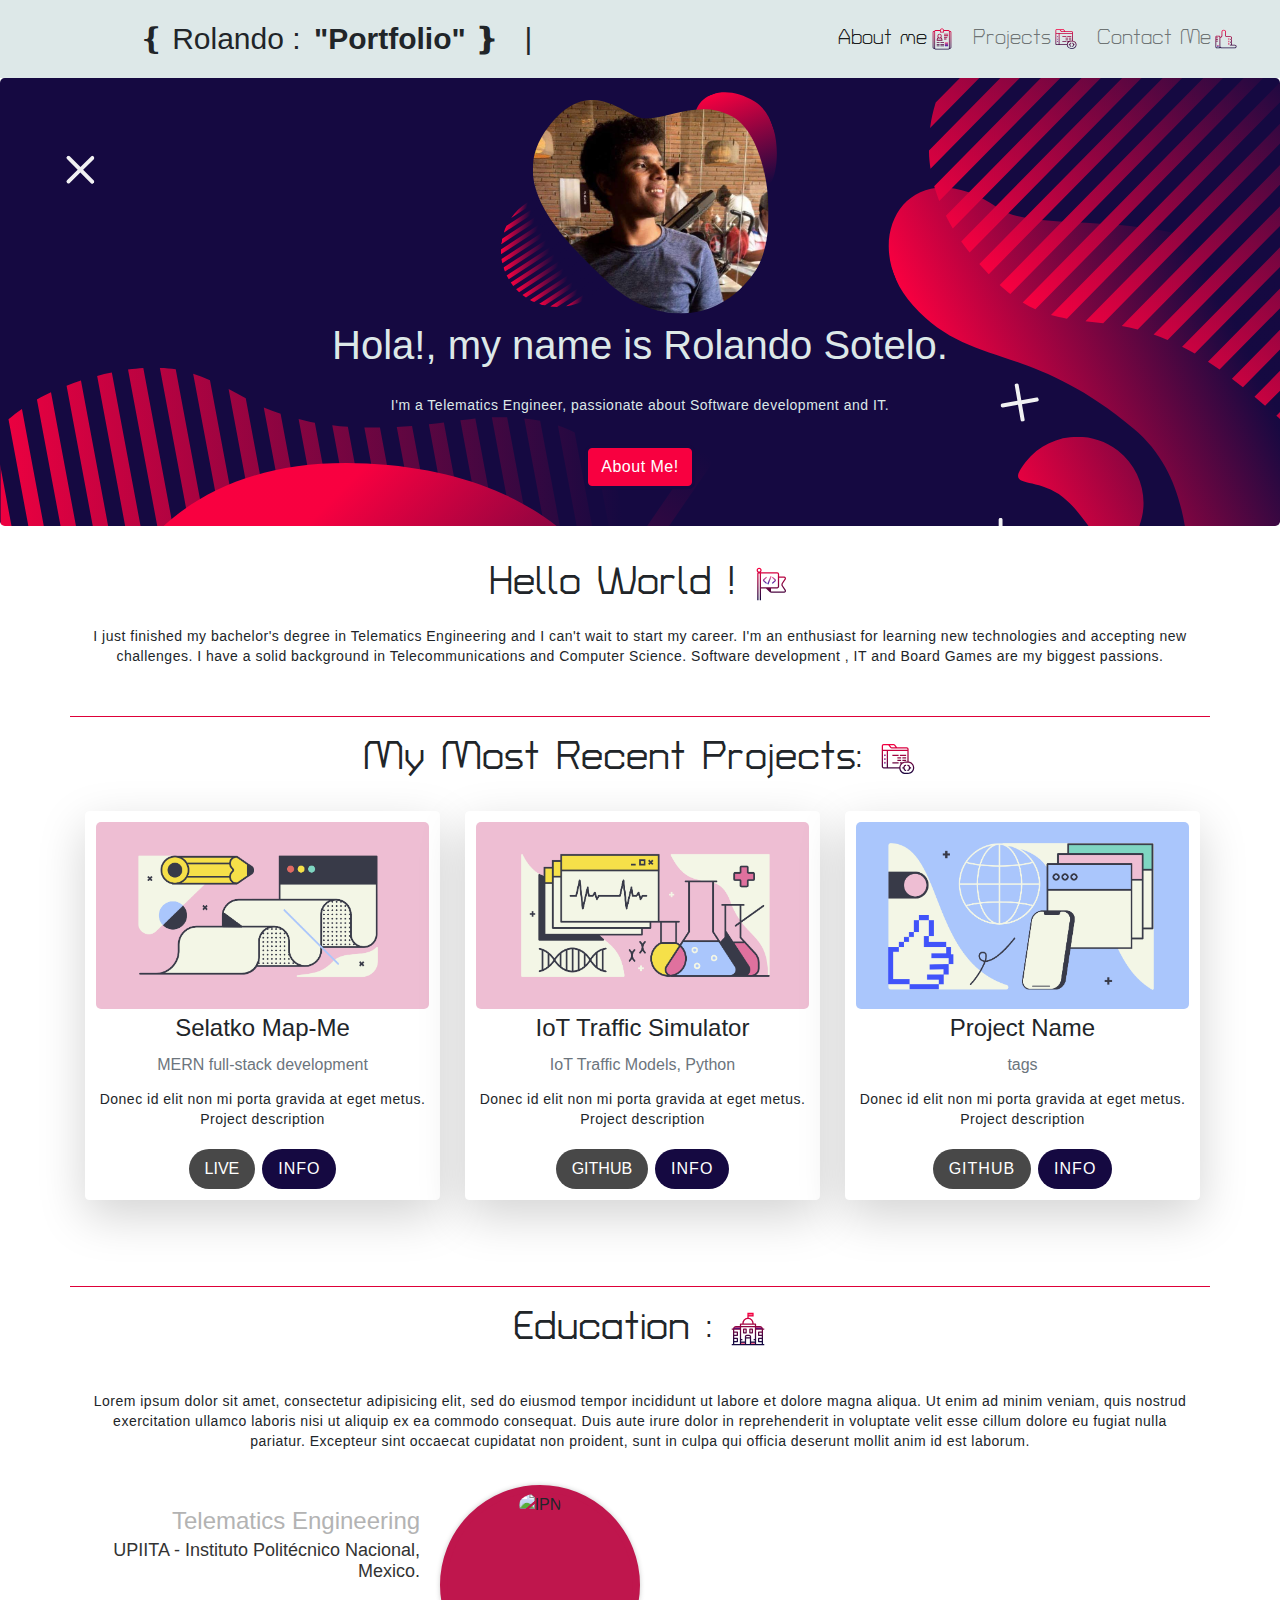
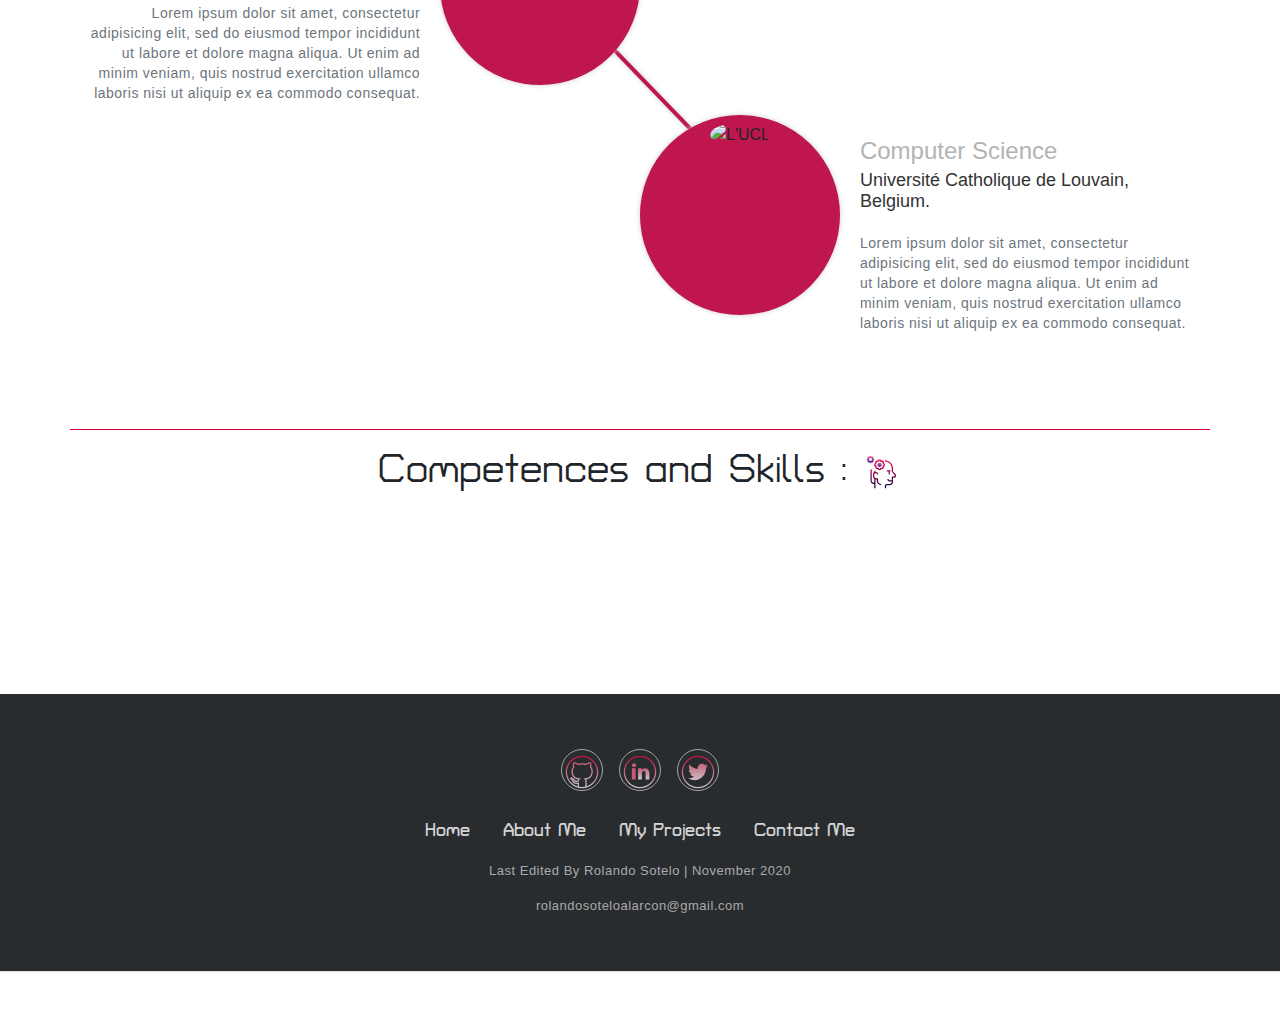
==== index.html @ 109de01a "Website update." ====
<!DOCTYPE html>
<html>

<head>
    <meta charset="utf-8">
    <meta name="viewport" content="width=device-width, initial-scale=1.0, shrink-to-fit=no">
    <title>{ Rolando : "Portfolio" }</title>
    <meta name="twitter:title" content="{ Rolando : &quot;Portfolio&quot; }">
    <meta name="twitter:card" content="summary">
    <meta property="og:type" content="website">
    <meta name="description" content="Hola!, my name is Rolando Sotelo. I'm a Telematics Engineer, passionate about Software development and IT.">
    <meta property="og:image" content="assets/img/logo-portada.svg">
    <meta name="twitter:image" content="assets/img/logo-portada.svg">
    <meta name="twitter:description" content="Hola! my name is Rolando Sotelo. I'm a Telematics Engineer, passionate about Software development and IT.">
    <link rel="icon" type="image/png" sizes="16x16" href="assets/img/favicon-16x16.png">
    <link rel="icon" type="image/png" sizes="32x32" href="assets/img/favicon-32x32.png">
    <link rel="icon" type="image/png" sizes="180x180" href="assets/img/apple-icon-180x180.png">
    <link rel="icon" type="image/png" sizes="192x192" href="assets/img/android-icon-192x192.png">
    <link rel="stylesheet" href="assets/bootstrap/css/bootstrap.min.css">
    <link rel="stylesheet" href="https://fonts.googleapis.com/css?family=Cookie">
    <link rel="stylesheet" href="https://fonts.googleapis.com/css?family=Turret+Road:400,800&amp;subset=latin-ext">
    <link rel="stylesheet" href="assets/css/Animated-Typing-With-Blinking.css">
    <link rel="stylesheet" href="assets/css/Footer-Basic.css">
    <link rel="stylesheet" href="assets/css/Footer-Clean.css">
    <link rel="stylesheet" href="assets/css/Footer-Dark.css">
    <link rel="stylesheet" href="https://cdnjs.cloudflare.com/ajax/libs/animate.css/3.5.2/animate.min.css">
    <link rel="stylesheet" href="assets/css/News-Cards-4-Columns-v2.css">
    <link rel="stylesheet" href="assets/css/News-Cards.css">
    <link rel="stylesheet" href="assets/css/Pretty-Footer.css">
    <link rel="stylesheet" href="assets/css/project-card.css">
    <link rel="stylesheet" href="assets/css/styles.css">
    <link rel="stylesheet" href="assets/css/Zig-Zag-Timeline-v3.css">
</head>

<body>
    <nav class="navbar navbar-light navbar-expand-md">
        <div class="container-fluid"><button data-toggle="collapse" class="navbar-toggler" data-target="#navcol-1"><span class="sr-only">Toggle navigation</span><span class="navbar-toggler-icon"></span></button>
            <div class="text-nowrap d-flex justify-content-center align-items-center animated-text noSelect"
                style="background: rgba(255,255,255,0);border-style: none;width: 50%;margin-right: auto;margin-left: auto;"><div class="caption v-middle text-center">
    <h1 class="cd-headline clip">
        <span class="blc"> &#10100; Rolando :</span>
        <span class="cd-words-wrapper">
          <b class="is-visible">"Portfolio" &#10101;</b>
          <b>"I'm an Engineer" &#10101;</b>
          <b>"I'm a Developer" &#10101;</b>
        </span>
        <span class="blinking">|</span>
    </h1>
</div></div>
            <div class="collapse navbar-collapse" id="navcol-1">
                <ul class="nav navbar-nav ml-auto">
                    <li class="nav-item"><a class="nav-link active" href="#" style="font-size: 20px;">About me<img class="icon-navbar" src="assets/img/icons8-resume.svg" width="30"></a></li>
                    <li class="nav-item"><a class="nav-link" href="#" style="font-size: 20px;">Projects<img class="icon-navbar" src="assets/img/icons8-code.svg" width="30"></a></li>
                    <li class="nav-item"><a class="nav-link" href="#" style="font-size: 20px;">Contact Me<img class="icon-navbar" src="assets/img/icons8-call-me.svg" width="30"></a></li>
                </ul>
            </div>
        </div>
    </nav>
    <div>
        <div class="jumbotron pulse animated" id="portada">
            <div><img data-bs-hover-animate="jello" id="portada-logo" src="assets/img/logo-portada.svg"></div>
            <h1 id="title-portada">Hola!, my name is Rolando Sotelo.</h1>
            <p id="portada-aboutme">I'm a Telematics Engineer, passionate about Software development and IT.</p>
            <p><a class="btn btn-primary portada-btn" role="button" data-bs-hover-animate="tada" id="portada-btn">About Me!</a></p>
        </div>
    </div>
    <div class="container text-center" id="hello-world" style="padding-top: 0px;">
        <div class="text-nowrap d-flex justify-content-center align-items-center animated-text noSelect" style="background: rgba(255,255,255,0);border-style: none;margin-top: 16px;width: 50%;margin-right: auto;margin-left: auto;"></div>
        <h1 style="font-family: 'Turret Road', cursive;">Hello World !&nbsp;<img src="assets/img/icons8-programming-flag.svg" width="40"></h1>
        <p>I just finished my bachelor's degree in Telematics Engineering and I can't wait to start my career. I'm an enthusiast for learning new technologies and accepting new challenges. I have a solid background in Telecommunications and Computer Science.
            Software development , IT and Board Games are my biggest passions.</p>
    </div>
    <div class="container text-center section-container" style="padding-top: 0px;">
        <hr>
        <h1 class="title-section" style="font-family: 'Turret Road', cursive;">My Most Recent Projects:&nbsp;<img width="40" src="assets/img/icons8-code.svg"></h1>
        <div class="card-group">
            <div class="card border-white border rounded shadow-lg" data-bs-hover-animate="pulse" style="width: 230px;/*height: 350px;*/margin: 10px;margin-left: 15px;">
                <div class="card-body" style="/*width: 205px;*//*height: 350px;*/padding: 0px;margin: 10px;"><img class="d-lg-flex m-auto align-items-lg-center w-100" style="width: 205px;/*height: 115.31px;*/margin-left: 0px;padding-left: 0px;" src="assets/img/abstract-list-is-empty.png">
                    <h4 class="card-title" style="margin-top: 5px;">Selatko Map-Me</h4>
                    <h6 class="text-muted card-subtitle mb-2" style="margin-top: 0px;">MERN full-stack development</h6>
                    <p class="card-text" style="/*width: 180px;*/margin-top: 15px;margin-bottom: 20px;">Donec id elit non mi porta gravida at eget metus. Project description</p>
                    <div class="btn-group" role="group"><a class="btn btn-primary" role="button" style="background-color: rgb(72,72,72);" href="https://selatko-map-me.herokuapp.com/">LIVE</a><button class="btn btn-primary" type="button" style="margin-left: 7px;background: #150941;">INFO</button></div>
                </div>
            </div>
            <div class="card border-white border rounded shadow-lg" data-bs-hover-animate="pulse" style="width: 230px;/*height: 350px;*/margin: 10px;margin-left: 15px;">
                <div class="card-body" style="/*width: 205px;*//*height: 350px;*/padding: 0px;margin: 10px;"><img class="d-lg-flex m-auto align-items-lg-center w-100" style="width: 205px;/*height: 115.31px;*/margin-left: 0px;padding-left: 0px;" src="assets/img/bio-technology.png">
                    <h4 class="card-title" style="margin-top: 5px;">IoT Traffic Simulator</h4>
                    <h6 class="text-muted card-subtitle mb-2" style="margin-top: 0px;">IoT Traffic Models, Python</h6>
                    <p class="card-text" style="/*width: 180px;*/margin-top: 15px;margin-bottom: 20px;">Donec id elit non mi porta gravida at eget metus. Project description</p>
                    <div class="btn-group" role="group"><a class="btn btn-primary" role="button" style="background-color: rgb(72,72,72);" href="https://github.com/soteloalarco/cmmpptraffic-noma-aided-nbiot-simulator">GITHUB</a><button class="btn btn-primary" type="button" style="margin-left: 7px;background: #150941;">INFO</button></div>
                </div>
            </div>
            <div class="card border-white border rounded shadow-lg" data-bs-hover-animate="pulse" style="width: 230px;/*height: 350px;*/margin: 10px;margin-left: 15px;">
                <div class="card-body" style="/*width: 205px;*//*height: 350px;*/padding: 0px;margin: 10px;"><img class="d-lg-flex m-auto align-items-lg-center w-100" style="width: 205px;/*height: 115.31px;*/margin-left: 0px;padding-left: 0px;" src="assets/img/abstract-1281.png">
                    <h4 class="card-title" style="margin-top: 5px;">Project Name</h4>
                    <h6 class="text-muted card-subtitle mb-2" style="margin-top: 0px;">tags</h6>
                    <p class="card-text" style="/*width: 180px;*/margin-top: 15px;margin-bottom: 20px;">Donec id elit non mi porta gravida at eget metus. Project description</p>
                    <div class="btn-group" role="group"><button class="btn btn-primary" type="button" style="background-color: rgb(72,72,72);">Github</button><button class="btn btn-primary" type="button" style="margin-left: 7px;background: #150941;">INFO</button></div>
                </div>
            </div>
        </div>
    </div>
    <div class="container text-center section-container" style="padding-top: 0px;">
        <hr>
        <h1 class="title-section" style="font-family: 'Turret Road', cursive;">Education :&nbsp;<img width="40" src="assets/img/icons8-school-building.svg"></h1><div class="container">
  <div class="row">
    <div class="col-lg-12">
      <p>
        Lorem ipsum dolor sit amet, consectetur adipisicing elit, sed do eiusmod tempor incididunt ut labore et dolore magna aliqua. Ut enim ad minim veniam, quis nostrud exercitation ullamco laboris nisi ut aliquip ex ea commodo consequat. Duis aute irure dolor in reprehenderit in voluptate velit esse cillum dolore eu fugiat nulla pariatur. Excepteur sint occaecat cupidatat non proident, sunt in culpa qui officia deserunt mollit anim id est laborum.
      </p>
      <ul class="timeline">
        <li>
          <div class="timeline-image">
            <img class="img-circle img-responsive" src="https://i.pinimg.com/236x/78/9c/06/789c067732ec9b594dda59c23286028a--soy-.jpg" alt="IPN">
          </div>
          <div class="timeline-panel">
            <div class="timeline-heading">
                <h4>Telematics Engineering</h4>
              <h4 class="subheading">UPIITA - Instituto Politécnico Nacional, Mexico.</h4>
            </div>
            <div class="timeline-body">
              <p class="text-muted">
                Lorem ipsum dolor sit amet, consectetur adipisicing elit, sed do eiusmod tempor incididunt ut labore et dolore magna aliqua. Ut enim ad minim veniam, quis nostrud exercitation ullamco laboris nisi ut aliquip ex ea commodo consequat.
              </p>
            </div>
          </div>
          <div class="line"></div>
        </li>
        <li class="timeline-inverted">
          <div class="timeline-image">
            <img class="img-circle img-responsive" src="https://upload.wikimedia.org/wikipedia/commons/thumb/6/66/Sedessapientiae1993.svg/1200px-Sedessapientiae1993.svg.png" alt="L'UCL">
          </div>
          <div class="timeline-panel">
            <div class="timeline-heading">
              <h4>Computer Science</h4>
              <h4 class="subheading">Université Catholique de Louvain, Belgium.</h4>
            </div>
            <div class="timeline-body">
              <p class="text-muted">
                Lorem ipsum dolor sit amet, consectetur adipisicing elit, sed do eiusmod tempor incididunt ut labore et dolore magna aliqua. Ut enim ad minim veniam, quis nostrud exercitation ullamco laboris nisi ut aliquip ex ea commodo consequat.
              </p>
            </div>
          </div>
        </li>
        </ul>
    </div>
  </div>
</div></div>
    <div class="container text-center section-container" style="padding-top: 0px;">
        <hr>
        <h1 class="title-section" style="font-family: 'Turret Road', cursive;">Competences and Skills :&nbsp;<img width="40" src="assets/img/icons8-development-skill.svg"></h1>
    </div>
    <div class="footer-basic">
        <footer>
            <div class="social"><a href="https://github.com/soteloalarco"><img src="assets/img/icons8-github.svg" width="40px" alt="github"></a><a href="https://www.linkedin.com/in/rolando-sotelo-alarcon-telematica/"><img src="assets/img/icons8-linkedin-circled.svg" width="40px"></a><a href="https://twitter.com/SoteloRo1"><img src="assets/img/icons8-twitter-circled.svg" width="40px"></a></div>
            <ul
                class="list-inline">
                <li class="list-inline-item"><a href="#" style="font-family: 'Turret Road', cursive;">Home</a></li>
                <li class="list-inline-item"><a href="#" style="font-family: 'Turret Road', cursive;">About Me</a></li>
                <li class="list-inline-item"><a href="#" style="font-family: 'Turret Road', cursive;">My Projects</a></li>
                <li class="list-inline-item"><a href="#" style="font-family: 'Turret Road', cursive;">Contact Me</a></li>
                </ul>
                <p class="copyright">Last Edited By Rolando Sotelo | November 2020</p>
                <p class="copyright">rolandosoteloalarcon@gmail.com</p>
        </footer>
    </div>
    <script src="assets/js/jquery.min.js"></script>
    <script src="assets/bootstrap/js/bootstrap.min.js"></script>
    <script src="assets/js/bs-init.js"></script>
    <script src="assets/js/Animated-Typing-With-Blinking.js"></script>
</body>

</html>
---- assets/css/Animated-Typing-With-Blinking.css ----
.blinking {
  font-size: 25px;
  animation: blinkingText 1.2s infinite;
}

.cd-words-wrapper {
  display: inline-block;
  position: relative;
  text-align: left;
  font-size: 25px;
}

.cd-words-wrapper b {
  display: inline-block;
  position: absolute;
  white-space: nowrap;
  left: 0;
  top: 0;
}

.blc {
  font-size: 25px;
}

.cd-words-wrapper b.is-visible {
  position: relative;
}

.cd-headline.clip span {
  display: inline-block;
  padding: .6em 0;
}

.cd-headline.clip .cd-words-wrapper {
  overflow: hidden;
  vertical-align: top;
}

.cd-headline.clip b {
  opacity: 0;
}

.cd-headline b.is-visible {
  opacity: 1;
  font-weight: 900;
}

.is-visible, .blc {
  color: gery;
}

.animated-text {
  transform: scale(0.5);
}

@media (min-width: 768px) {
  .animated-text {
    transform: scale(1.2);
  }
}

@media (max-width: 576px) {
  .animated-text {
    /*transform: scale(0.3);*/
    white-space: nowrap;
  }
}

.noSelect {
  pointer-events: none;
}
---- assets/css/Footer-Basic.css ----
.footer-basic {
  padding: 40px 0;
  background-color: #ffffff;
  color: #4b4c4d;
}

.footer-basic ul {
  padding: 0;
  list-style: none;
  text-align: center;
  font-size: 18px;
  line-height: 1.6;
  margin-bottom: 0;
}

.footer-basic li {
  padding: 0 10px;
}

.footer-basic ul a {
  color: inherit;
  text-decoration: none;
  opacity: 0.8;
}

.footer-basic ul a:hover {
  opacity: 1;
}

.footer-basic .social {
  text-align: center;
  padding-bottom: 25px;
}

.footer-basic .social > a {
  font-size: 24px;
  width: 42px;
  height: 42px;
  line-height: 40px;
  display: inline-block;
  text-align: center;
  border-radius: 50%;
  border: 1px solid #ccc;
  margin: 0 8px;
  color: inherit;
  opacity: 0.75;
}

.footer-basic .social > a:hover {
  opacity: 0.9;
}

.footer-basic .copyright {
  margin-top: 15px;
  text-align: center;
  font-size: 13px;
  color: #aaa;
  margin-bottom: 0;
}
---- assets/css/Footer-Clean.css ----
.footer-clean {
  padding: 50px 0;
  background-color: #fff;
  color: #4b4c4d;
}

.footer-clean h3 {
  margin-top: 0;
  margin-bottom: 12px;
  font-weight: bold;
  font-size: 16px;
}

.footer-clean ul {
  padding: 0;
  list-style: none;
  line-height: 1.6;
  font-size: 14px;
  margin-bottom: 0;
}

.footer-clean ul a {
  color: inherit;
  text-decoration: none;
  opacity: 0.8;
}

.footer-clean ul a:hover {
  opacity: 1;
}

.footer-clean .item.social {
  text-align: right;
}

@media (max-width:767px) {
  .footer-clean .item {
    text-align: center;
    padding-bottom: 20px;
  }
}

@media (max-width: 768px) {
  .footer-clean .item.social {
    text-align: center;
  }
}

.footer-clean .item.social > a {
  font-size: 24px;
  width: 40px;
  height: 40px;
  line-height: 40px;
  display: inline-block;
  text-align: center;
  border-radius: 50%;
  border: 1px solid #ccc;
  margin-left: 10px;
  margin-top: 22px;
  color: inherit;
  opacity: 0.75;
}

.footer-clean .item.social > a:hover {
  opacity: 0.9;
}

@media (max-width:991px) {
  .footer-clean .item.social > a {
    margin-top: 40px;
  }
}

@media (max-width:767px) {
  .footer-clean .item.social > a {
    margin-top: 10px;
  }
}

.footer-clean .copyright {
  margin-top: 14px;
  margin-bottom: 0;
  font-size: 13px;
  opacity: 0.6;
}
---- assets/css/Footer-Dark.css ----
.footer-dark {
  padding: 50px 0;
  color: #f0f9ff;
  background-color: #282d32;
}

.footer-dark h3 {
  margin-top: 0;
  margin-bottom: 12px;
  font-weight: bold;
  font-size: 16px;
}

.footer-dark ul {
  padding: 0;
  list-style: none;
  line-height: 1.6;
  font-size: 14px;
  margin-bottom: 0;
}

.footer-dark ul a {
  color: inherit;
  text-decoration: none;
  opacity: 0.6;
}

.footer-dark ul a:hover {
  opacity: 0.8;
}

@media (max-width:767px) {
  .footer-dark .item:not(.social) {
    text-align: center;
    padding-bottom: 20px;
  }
}

.footer-dark .item.text {
  margin-bottom: 36px;
}

@media (max-width:767px) {
  .footer-dark .item.text {
    margin-bottom: 0;
  }
}

.footer-dark .item.text p {
  opacity: 0.6;
  margin-bottom: 0;
}

.footer-dark .item.social {
  text-align: center;
}

@media (max-width:991px) {
  .footer-dark .item.social {
    text-align: center;
    margin-top: 20px;
  }
}

.footer-dark .item.social > a {
  font-size: 20px;
  width: 36px;
  height: 36px;
  line-height: 36px;
  display: inline-block;
  text-align: center;
  border-radius: 50%;
  box-shadow: 0 0 0 1px rgba(255,255,255,0.4);
  margin: 0 8px;
  color: #fff;
  opacity: 0.75;
}

.footer-dark .item.social > a:hover {
  opacity: 0.9;
}

.footer-dark .copyright {
  text-align: center;
  padding-top: 24px;
  opacity: 0.3;
  font-size: 13px;
  margin-bottom: 0;
}
---- assets/css/News-Cards-4-Columns-v2.css ----
.snip1527 {
  box-shadow: 0 0 5px rgba(0, 0, 0, 0.15);
  color: #ffffff;
  float: left;
  font-family: 'Lato', Arial, sans-serif;
  font-size: 16px;
  margin: 10px 1%;
  max-width: 310px;
  min-width: 250px;
  overflow: hidden;
  position: relative;
  text-align: left;
  width: 100%;
}

.snip1527 * {
  -webkit-box-sizing: border-box;
  box-sizing: border-box;
  -webkit-transition: all 0.25s ease;
  transition: all 0.25s ease;
}

.snip1527 img {
  max-width: 100%;
  vertical-align: top;
  position: relative;
}

.snip1527 figcaption {
  padding: 25px 20px 25px;
  position: absolute;
  bottom: 0;
  z-index: 1;
}

.snip1527 figcaption:before {
  position: absolute;
  top: 0;
  bottom: 0;
  left: 0;
  right: 0;
  background: #096b92;
  content: '';
  background: -moz-linear-gradient(90deg, #126daa 0%, #27ffbe 100%, #73faff 100%);
  background: -webkit-linear-gradient(90deg, #126daa 0%, #27ffbe 100%, #73faff 100%);
  background: linear-gradient(90deg, #126daa 0%, #27ffbe 100%, #73faff 100%);
  opacity: 0.8;
  z-index: -1;
}

.snip1527 .date {
  background-color: #fff;
  border-radius: 50%;
  color: #126daa;
  font-size: 18px;
  font-weight: 700;
  min-height: 48px;
  min-width: 48px;
  padding: 10px 0;
  position: absolute;
  right: 15px;
  text-align: center;
  text-transform: uppercase;
  top: -25px;
}

.snip1527 .date span {
  display: block;
  line-height: 14px;
}

.snip1527 .date .month {
  font-size: 11px;
}

.snip1527 h3, .snip1527 p {
  margin: 0;
  padding: 0;
}

.snip1527 h3 {
  display: inline-block;
  font-weight: 700;
  letter-spacing: -0.4px;
  margin-bottom: 5px;
}

.snip1527 p {
  font-size: 0.8em;
  line-height: 1.6em;
  margin-bottom: 0px;
}

.snip1527 a {
  left: 0;
  right: 0;
  top: 0;
  bottom: 0;
  position: absolute;
  z-index: 1;
}

.snip1527:hover img, .snip1527.hover img {
  -webkit-transform: scale(1.1);
  transform: scale(1.1);
}

img {
  border-radius: 5px;
}

img {
  border-radius: 5px;
}
---- assets/css/News-Cards.css ----
.snip1527 {
  box-shadow: 0 0 5px rgba(0, 0, 0, 0.15);
  color: #ffffff;
  float: left;
  font-family: 'Lato', Arial, sans-serif;
  font-size: 16px;
  margin: 10px 1%;
  max-width: 310px;
  min-width: 250px;
  overflow: hidden;
  position: relative;
  text-align: left;
  width: 100%;
}

.snip1527 * {
  -webkit-box-sizing: border-box;
  box-sizing: border-box;
  -webkit-transition: all 0.25s ease;
  transition: all 0.25s ease;
}

.snip1527 img {
  max-width: 100%;
  vertical-align: top;
  position: relative;
}

.snip1527 figcaption {
  padding: 25px 20px 25px;
  position: absolute;
  bottom: 0;
  z-index: 1;
}

.snip1527 figcaption:before {
  position: absolute;
  top: 0;
  bottom: 0;
  left: 0;
  right: 0;
  background: #700877;
  content: '';
  background: -moz-linear-gradient(90deg, #700877 0%, #ff2759 100%, #ff2759 100%);
  background: -webkit-linear-gradient(90deg, #700877 0%, #ff2759 100%, #ff2759 100%);
  background: linear-gradient(90deg, #700877 0%, #ff2759 100%, #ff2759 100%);
  opacity: 0.8;
  z-index: -1;
}

.snip1527 .date {
  background-color: #fff;
  border-radius: 50%;
  color: #700877;
  font-size: 18px;
  font-weight: 700;
  min-height: 48px;
  min-width: 48px;
  padding: 10px 0;
  position: absolute;
  right: 15px;
  text-align: center;
  text-transform: uppercase;
  top: -25px;
}

.snip1527 .date span {
  display: block;
  line-height: 14px;
}

.snip1527 .date .month {
  font-size: 11px;
}

.snip1527 h3, .snip1527 p {
  margin: 0;
  padding: 0;
}

.snip1527 h3 {
  display: inline-block;
  font-weight: 700;
  letter-spacing: -0.4px;
  margin-bottom: 5px;
}

.snip1527 p {
  font-size: 0.8em;
  line-height: 1.6em;
  margin-bottom: 0px;
}

.snip1527 a {
  left: 0;
  right: 0;
  top: 0;
  bottom: 0;
  position: absolute;
  z-index: 1;
}

.snip1527:hover img, .snip1527.hover img {
  -webkit-transform: scale(1.1);
  transform: scale(1.1);
}

img {
  border-radius: 5px;
}

img {
  border-radius: 5px;
}
---- assets/css/Pretty-Footer.css ----
footer {
  background-color: #292c2f;
  box-shadow: 0 1px 1px 0 rgba(0, 0, 0, 0.12);
  box-sizing: border-box;
  width: 100%;
  text-align: left;
  font: bold 16px sans-serif;
  padding: 55px 50px;
  margin-top: 80px;
  bottom: 0;
  color: #fff;
}

.footer-navigation h3 {
  margin: 0;
  font: normal 36px Cookie, cursive;
  margin-bottom: 20px;
  color: #fff;
}

.footer-navigation h3 a {
  text-decoration: none;
  color: #fff;
}

.footer-navigation h3 span {
  color: #5383d3;
}

.footer-navigation p.links a {
  color: #fff;
  text-decoration: none;
}

.footer-navigation p.company-name {
  color: #8f9296;
  font-size: 14px;
  font-weight: normal;
  margin-top: 20px;
}

@media (max-width:767px) {
  .footer-contacts {
    margin: 30px 0;
  }
}

.footer-contacts p {
  display: inline-block;
  color: #ffffff;
  vertical-align: middle;
}

.footer-contacts p a {
  color: #5383d3;
  text-decoration: none;
}

.fa.footer-contacts-icon {
  background-color: #33383b;
  color: #fff;
  font-size: 18px;
  width: 38px;
  height: 38px;
  border-radius: 50%;
  text-align: center;
  line-height: 38px;
  margin: 10px 15px 10px 0;
}

span.new-line-span {
  display: block;
  font-weight: normal;
  display: block;
  font-weight: normal;
  font-size: 14px;
  line-height: 2;
}

.footer-about h4 {
  display: block;
  color: #fff;
  font-size: 14px;
  font-weight: bold;
  margin-bottom: 20px;
}

.footer-about p {
  line-height: 20px;
  color: #92999f;
  font-size: 13px;
  font-weight: normal;
  margin: 0;
}

div.social-links {
  margin-top: 20px;
  color: #fff;
}

.social-links a {
  display: inline-block;
  width: 35px;
  height: 35px;
  cursor: pointer;
  background-color: #33383b;
  border-radius: 2px;
  font-size: 20px;
  color: #ffffff;
  text-align: center;
  line-height: 35px;
  margin-right: 5px;
  margin-bottom: 5px;
}
---- assets/css/project-card.css ----
.btn-group > .btn-group:not(:first-child) > .btn, .btn-group > .btn:not(:first-child) {
  background: #56c6c6;
  border-radius: 20px;
  font-size: inherit;
  color: #fff;
  box-shadow: none;
  border: none;
  text-shadow: none;
  padding: .5rem 1rem;
  transition: background-color 0.25s;
  font-size: inherit;
}

.btn-group > .btn-group:not(:last-child) > .btn, .btn-group > .btn:not(:last-child):not(.dropdown-toggle) {
  background: #56c6c6;
  border-radius: 20px;
  font-size: inherit;
  color: #fff;
  box-shadow: none;
  border: none;
  text-shadow: none;
  padding: .5rem 1rem;
  transition: background-color 0.25s;
  font-size: inherit;
}

* {
  box-sizing: border-box;
}

p {
  font-size: 14px;
  font-weight: 100;
  line-height: 20px;
  letter-spacing: 0.5px;
  margin: 20px 0 30px;
}

button {
  border-radius: 20px;
  border: 1px solid #FF4B2B;
  background-color: #FF4B2B;
  color: #FFFFFF;
  font-size: 12px;
  font-weight: bold;
  padding: 12px 45px;
  letter-spacing: 1px;
  text-transform: uppercase;
  transition: transform 80ms ease-in;
}

button:active {
  transform: scale(0.95);
}

button:focus {
  outline: none;
}

* {
  box-sizing: border-box;
}

p {
  font-size: 14px;
  font-weight: 100;
  line-height: 20px;
  letter-spacing: 0.5px;
  margin: 20px 0 30px;
}

button {
  border-radius: 20px;
  border: 1px solid #FF4B2B;
  background-color: #FF4B2B;
  color: #FFFFFF;
  font-size: 12px;
  font-weight: bold;
  padding: 12px 45px;
  letter-spacing: 1px;
  text-transform: uppercase;
  transition: transform 80ms ease-in;
}

button:active {
  transform: scale(0.95);
}

button:focus {
  outline: none;
}
---- assets/css/styles.css ----
.navbar.navbar-light.navbar-expand-md {
  background-color: #DDE8E8;
}

#portada {
  text-align: center;
  background-color: #150941;
  background-image: url(../../assets/img/portada-background.svg);
  padding: 10px;
  background-repeat: no-repeat;
}

#title-portada {
  color: #DDE8E8;
  padding: 10px;
}

#portada-aboutme {
  color: #DDE8E8;
  padding: 15px;
}

#portada-btn {
  background-color: #f80040;
  border-color: #f80040;
  box-shadow: 0 0 0 0.2rem #150941;
}

#project-btn {
  background-color: #f80040;
  border-color: #f80040;
  box-shadow: 0 0 0 0.2rem #150941;
}

.portada-btn {
  background-color: #f80040;
  border-color: #f80040;
  box-shadow: 0 0 0 0.2rem #150941;
}

#portada-logo {
}

.navbar-light .navbar-toggler {
  padding: 0.25rem 0.25rem;
}

.icon-navbar {
  padding: 2px;
}

@media (min-width: 300px) {
  #title-portada {
    padding: 3px;
  }
}

@media (min-width: 300px) {
  #portada-aboutme {
    padding: 3px;
  }
}

.navbar-light .navbar-nav .active > .nav-link, .navbar-light .navbar-nav .nav-link.active, .navbar-light .navbar-nav .nav-link.show, .navbar-light .navbar-nav .show > .nav-link {
  font-family: 'Turret Road';
}

.navbar-light .navbar-nav .nav-link {
  font-family: 'Turret Road';
}

.section-container {
  padding: 50px 0 60px;
}

.title-section {
  margin-bottom: 20px;
}

.btn-primary.focus, .btn-primary:focus {
}

.recent-projects {
  border-color: #150941;
}

#hello-world {
  margin-bottom: 50px;
}

hr {
  margin-top: 1rem;
  margin-bottom: 1rem;
  border: 0;
  border-top: 1px solid rgba(0,0,0,.1);
  background-color: #f80040;
}

.h1, .h2, .h3, .h4, .h5, .h6, h1, h2, h3, h4, h5, h6 {
  margin-bottom: .1rem;
  font-weight: 500;
  line-height: 1.2;
}

@media (max-width: 576px) {
  .animated-text {
    transform: scale(0.6);
    white-space: nowrap;
  }
}

.container2, .container2-lg, .container2-md, .container2-sm, .container2-xl {
  display: flex;
  flex-flow: wrap-reverse;
}

.snip1527 {
  box-shadow: 0 0 5px rgba(0, 0, 0, 0.15);
  color: #ffffff;
  float: left;
  font-family: 'Lato', Arial, sans-serif;
  font-size: 16px;
  margin: 10px 1%;
  max-width: 310px;
  min-width: 250px;
  overflow: hidden;
  position: relative;
  text-align: center;
  width: 100%;
}

.img-circle.img-responsive {
  border-radius: 80%;
  height: 100%;
}
---- assets/css/Zig-Zag-Timeline-v3.css ----
.timeline {
  position: relative;
  margin-top: 22px;
  list-style: none;
  padding: 4px 0 0;
}

.timeline > li:nth-child(even) {
  position: relative;
  margin-bottom: 50px;
  height: 180px;
  right: -100px;
}

.timeline > li:nth-child(odd) {
  position: relative;
  margin-bottom: 50px;
  height: 180px;
  left: -100px;
}

.timeline > li:before, .timeline > li:after {
  content: " ";
  display: table;
}

.timeline > li:after {
  clear: both;
  min-height: 170px;
}

.timeline > li .timeline-panel {
  position: relative;
  float: left;
  width: 41%;
  text-align: right;
  padding: 0 20px 20px 100px;
}

.timeline > li .timeline-image {
  z-index: 100;
  position: absolute;
  left: 50%;
  border: 7px solid #bf164d;
  border-radius: 100%;
  background-color: #bf164d;
  box-shadow: 0 0 5px #ccc;
  width: 200px;
  height: 200px;
  margin-left: -100px;
}

.timeline > li .timeline-image h4 {
  margin-top: 12px;
  font-size: 10px;
  line-height: 14px;
}

.timeline > li.timeline-inverted > .timeline-panel {
  float: right;
  text-align: left;
  padding: 0 100px 20px 20px;
}

.timeline > li:last-child {
  margin-bottom: 0;
}

.timeline .timeline-heading h4 {
  margin-top: 22px;
  margin-bottom: 4px;
  color: #b3b3b3;
  padding: 0;
}

.timeline .timeline-heading h4.subheading {
  text-transform: none;
  font-size: 18px;
  color: #333;
  margin: 0;
  padding: 0;
}

.timeline .timeline-body > p, .timeline .timeline-body > ul {
  margin-bottom: 0;
  color: gray;
}

.timeline > li:nth-child(odd) .line:before {
  content: "";
  position: absolute;
  top: 60px;
  bottom: 0;
  left: 690px;
  width: 4px;
  height: 340px;
  background-color: #bf164d;
  -ms-transform: rotate(-44deg);
  -webkit-transform: rotate(-44deg);
  transform: rotate(-44deg);
  box-shadow: 0 0 5px #ccc;
}

.timeline > li:nth-child(even) .line:before {
  content: "";
  position: absolute;
  top: 60px;
  bottom: 0;
  left: 450px;
  width: 4px;
  height: 340px;
  background-color: #bf164d;
  -ms-transform: rotate(44deg);
  -webkit-transform: rotate(44deg);
  transform: rotate(44deg);
  box-shadow: 0 0 5px #ccc;
}

.timeline > li .timeline-panel:before, .timeline > li.timeline-inverted > .timeline-panel:before {
  right: auto;
  left: -15px;
  border-right-width: 15px;
  border-left-width: 0;
}

.timeline > li .timeline-panel:after, .timeline > li.timeline-inverted > .timeline-panel:after {
  right: auto;
  left: -14px;
  border-right-width: 14px;
  border-left-width: 0;
}

@media (min-width: 992px) and (max-width: 1199px) {
  .timeline > li:nth-child(2n + 1) .line::before {
    left: 580px;
  }
}

@media (min-width: 992px) and (max-width: 1199px) {
  .timeline > li:nth-child(2n) .line::before {
    left: 360px;
  }
}

@media (min-width: 992px) and (max-width: 1199px) {
  .timeline > li.timeline-inverted > .timeline-panel {
    padding: 0 100px 20px 30px;
  }
}

@media (min-width: 992px) and (max-width: 1199px) {
  .timeline > li .timeline-panel {
    padding: 0 30px 20px 100px;
  }
}

@media (min-width: 768px) and (max-width: 991px) {
  .timeline > li:nth-child(even) {
    margin-bottom: 0;
    min-height: 0;
    right: 0;
  }
}

@media (min-width: 768px) and (max-width: 991px) {
  .timeline > li:nth-child(odd) {
    margin-bottom: 0;
    min-height: 0;
    left: 0;
  }
}

@media (min-width: 768px) and (max-width: 991px) {
  .timeline > li:nth-child(even) .timeline-image {
    left: 0;
    margin-left: 0;
  }
}

@media (min-width: 768px) and (max-width: 991px) {
  .timeline > li:nth-child(odd) .timeline-image {
    left: 520px;
    margin-left: 0;
  }
}

@media (min-width: 768px) and (max-width: 991px) {
  .timeline > li:nth-child(even) .timeline-panel {
    width: 70%;
    text-align: left;
    padding: 0 0 20px;
  }
}

@media (min-width: 768px) and (max-width: 991px) {
  .timeline > li:nth-child(odd) .timeline-panel {
    width: 70%;
    text-align: right;
    padding: 0 0 20px;
  }
}

@media (min-width: 768px) and (max-width: 991px) {
  .timeline > li .line {
    display: none;
  }
}

@media only screen and (max-width: 767px) {
  .timeline > li:nth-child(even) {
    margin-bottom: 0;
    min-height: 0;
    right: 0;
  }
}

@media only screen and (max-width: 767px) {
  .timeline > li:nth-child(odd) {
    margin-bottom: 0;
    min-height: 0;
    left: 0;
  }
}

@media only screen and (max-width: 767px) {
  .timeline > li .timeline-image {
    position: static;
    width: 150px;
    height: 150px;
    margin-bottom: 0;
  }
}

@media only screen and (max-width: 767px) {
  .timeline > li:nth-child(even) .timeline-image {
    left: 0;
    margin-left: 0;
    float: left;
  }
}

@media only screen and (max-width: 767px) {
  .timeline > li:nth-child(odd) .timeline-image {
    float: left;
    left: 0;
    margin-left: 0;
  }
}

@media only screen and (max-width: 767px) {
  .timeline > li:nth-child(even) .timeline-panel {
    width: 100%;
    padding: 0 0 40px;
  }
}

@media only screen and (max-width: 767px) {
  .timeline > li:nth-child(odd) .timeline-panel {
    width: 100%;
    padding: 0 14px 40px 0;
  }
}

@media only screen and (max-width: 767px) {
  .timeline > li .line {
    display: none;
  }
}

@media only screen and (max-width: 767px) {
  .timeline > li .timeline-panel {
    text-align: left;
    left: 0;
  }
}

@media (min-width: 768px) and (max-width: 991px) {
  .timeline > li:nth-child(2n + 1) {
    height: 220px;
  }
}

@media (min-width: 768px) and (max-width: 991px) {
  .timeline > li .timeline-panel {
    display: block;
    max-width: 420px;
    position: absolute;
    top: 0;
  }
}

@media (min-width: 768px) and (max-width: 991px) {
  .timeline > li .timeline-image {
    display: block;
  }
}

@media (min-width: 768px) and (max-width: 991px) {
  .timeline > li .timeline-image {
    position: relative;
  }
}

@media (min-width: 768px) and (max-width: 991px) {
  .timeline > li {
    height: auto !important;
    margin: 0 auto !important;
  }
}

@media (min-width: 768px) and (max-width: 991px) {
  .timeline > li:nth-child(2n + 1) .timeline-image {
    left: 0;
  }
}

@media (min-width: 768px) and (max-width: 991px) {
  .timeline > li:nth-child(2n) .timeline-image {
    left: 150px;
  }
}

@media (min-width: 768px) and (max-width: 991px) {
  .timeline > li .line {
    display: block;
  }
}

@media (min-width: 768px) and (max-width: 991px) {
  .timeline > li:nth-child(2n + 1) .line::before {
    left: 190px;
  }
}

@media (min-width: 768px) and (max-width: 991px) {
  .timeline > li:nth-child(2n) .line::before {
    left: 150px;
  }
}

@media (min-width: 768px) and (max-width: 991px) {
  .timeline > li:nth-child(2n) .timeline-panel, .timeline > li:nth-child(2n + 1) .timeline-panel {
    left: 380px;
    padding: 0 0 20px;
    text-align: left;
    width: 50%;
  }
}

@media (min-width: 768px) and (max-width: 991px) {
  .timeline > li:after {
    min-height: 20px;
  }
}

@media (max-width: 767px) {
  .timeline > li:nth-child(2n + 1) {
    height: 220px;
  }
}

@media (max-width: 767px) {
  .timeline > li .timeline-panel {
    float: none !important;
    display: block;
    max-width: 420px;
  }
}

@media (max-width: 767px) {
  .timeline > li .timeline-image {
    float: none !important;
    display: block;
  }
}

@media (max-width: 767px) {
  .timeline > li .timeline-image {
    position: relative;
  }
}

@media (max-width: 767px) {
  .timeline > li {
    height: auto !important;
    max-width: 450px !important;
    margin: 0 auto !important;
  }
}

@media (max-width: 767px) {
  .timeline > li:after {
    min-height: 0;
  }
}
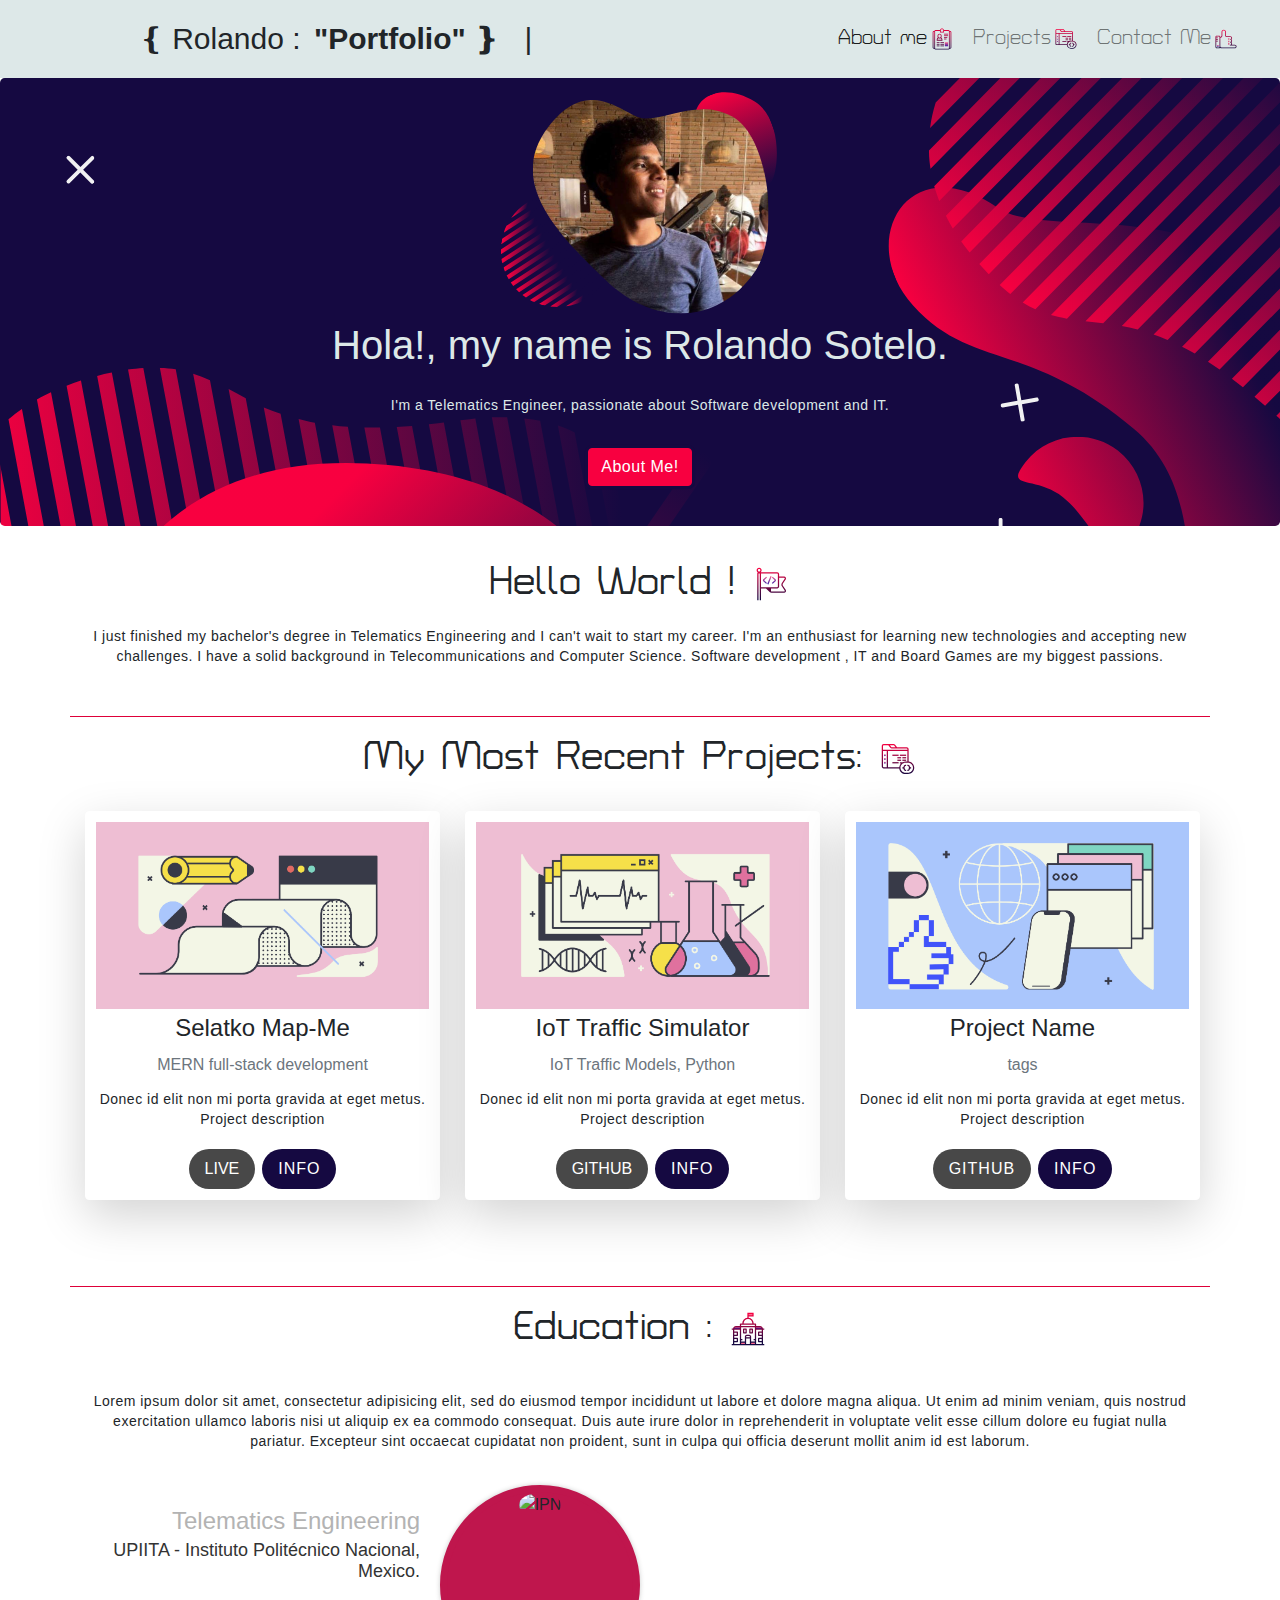
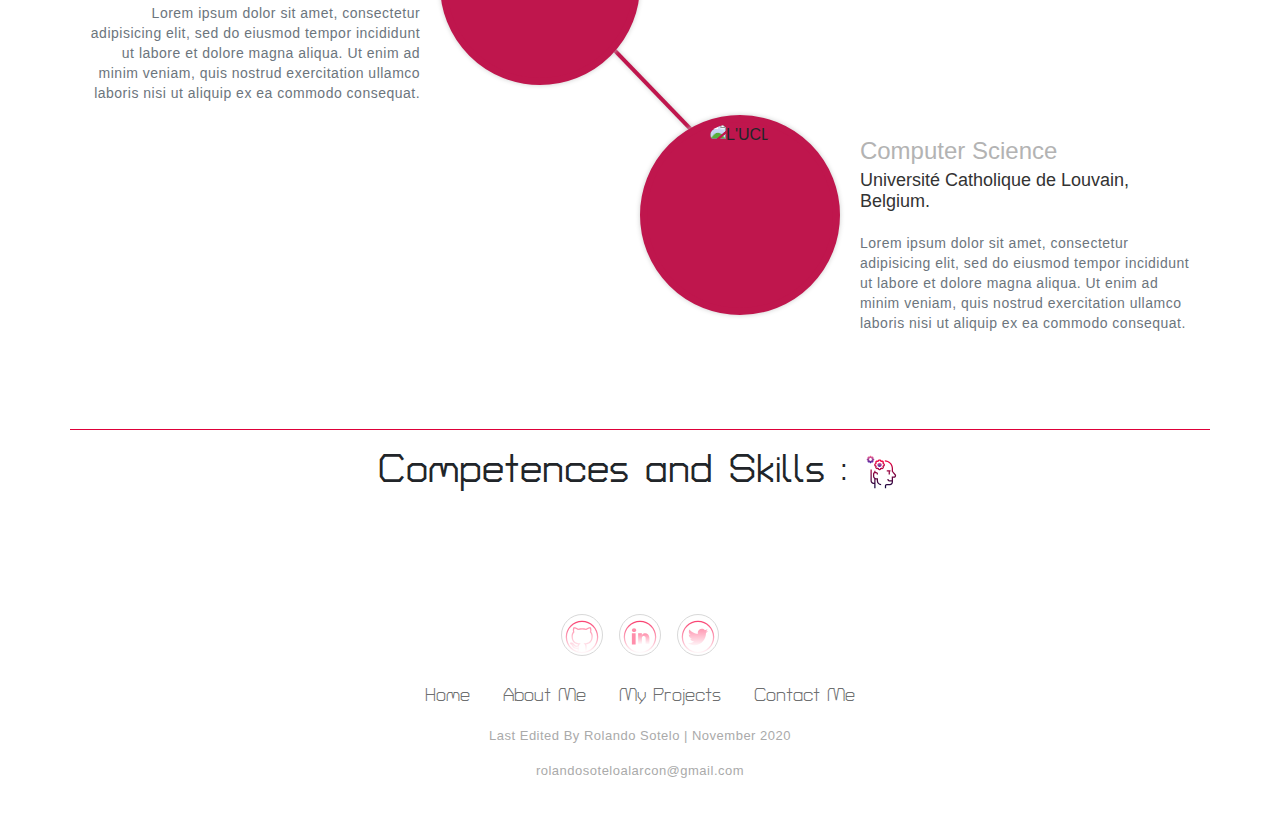
==== commit 99384a16: "Website update." ====
--- a/index.html
+++ b/index.html
@@ -21,12 +21,7 @@
     <link rel="stylesheet" href="https://fonts.googleapis.com/css?family=Turret+Road:400,800&amp;subset=latin-ext">
     <link rel="stylesheet" href="assets/css/Animated-Typing-With-Blinking.css">
     <link rel="stylesheet" href="assets/css/Footer-Basic.css">
-    <link rel="stylesheet" href="assets/css/Footer-Clean.css">
-    <link rel="stylesheet" href="assets/css/Footer-Dark.css">
     <link rel="stylesheet" href="https://cdnjs.cloudflare.com/ajax/libs/animate.css/3.5.2/animate.min.css">
-    <link rel="stylesheet" href="assets/css/News-Cards-4-Columns-v2.css">
-    <link rel="stylesheet" href="assets/css/News-Cards.css">
-    <link rel="stylesheet" href="assets/css/Pretty-Footer.css">
     <link rel="stylesheet" href="assets/css/project-card.css">
     <link rel="stylesheet" href="assets/css/styles.css">
     <link rel="stylesheet" href="assets/css/Zig-Zag-Timeline-v3.css">
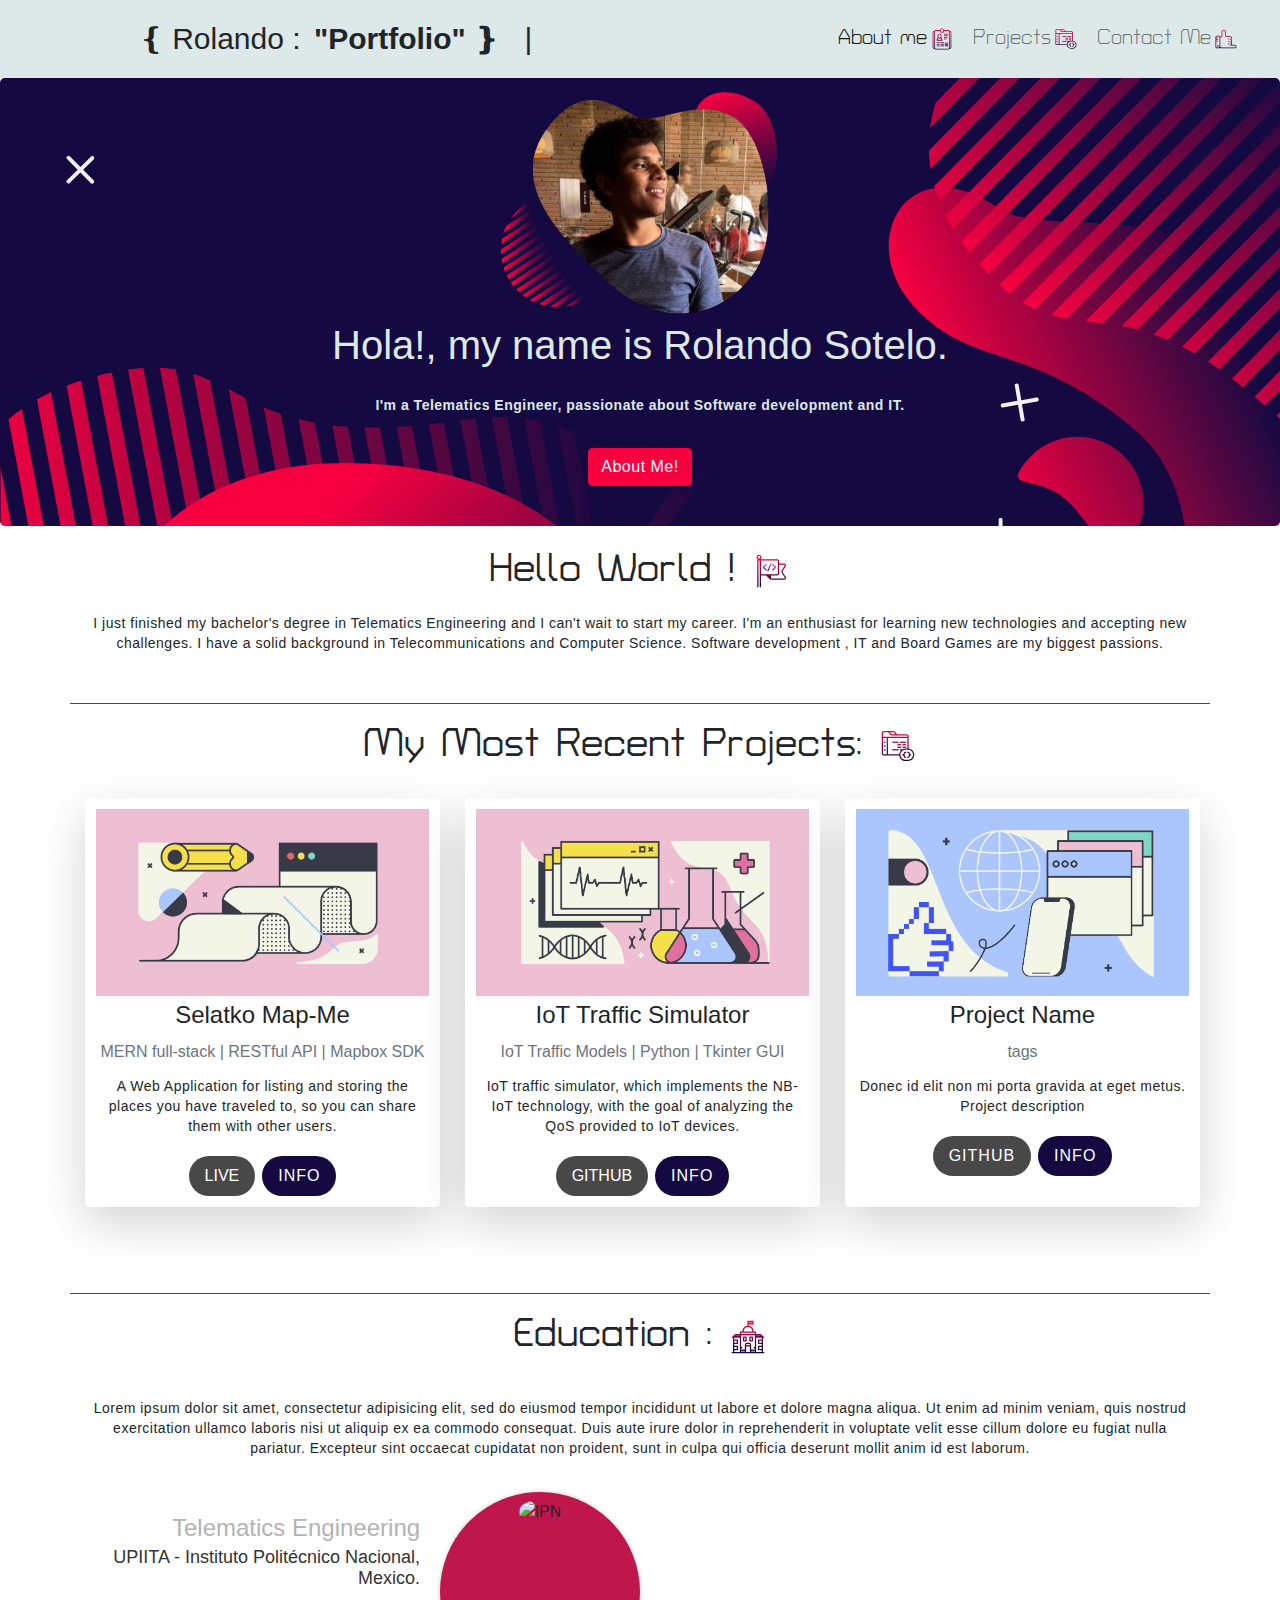
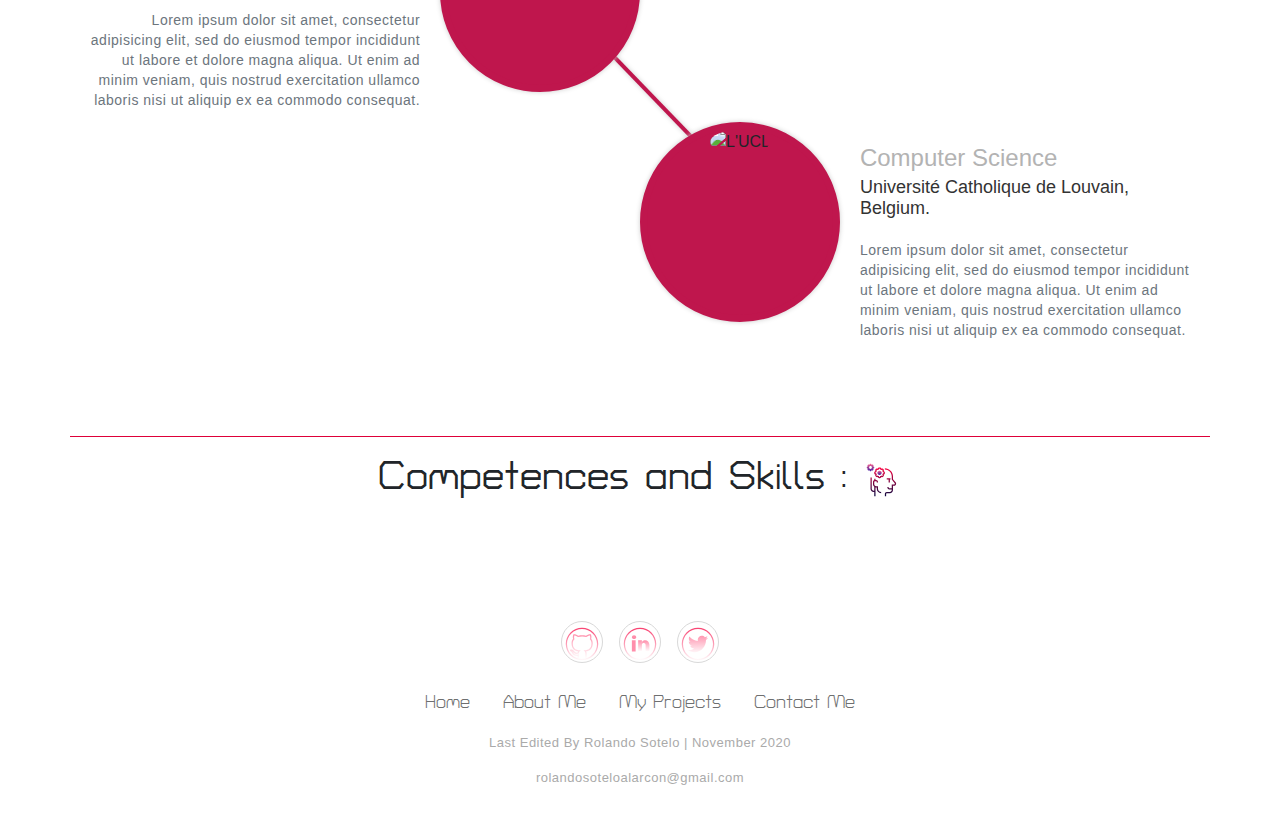
==== commit f8b153a9: "Website update." ====
--- a/index.html
+++ b/index.html
@@ -69,23 +69,23 @@
         <hr>
         <h1 class="title-section" style="font-family: 'Turret Road', cursive;">My Most Recent Projects:&nbsp;<img width="40" src="assets/img/icons8-code.svg"></h1>
         <div class="card-group">
-            <div class="card border-white border rounded shadow-lg" data-bs-hover-animate="pulse" style="width: 230px;/*height: 350px;*/margin: 10px;margin-left: 15px;">
+            <div class="card border-white border rounded shadow-lg" data-bs-hover-animate="pulse" style="width: 230px;/*height: 350px;*/margin: 10px;margin-left: 15px;width: 90%;">
                 <div class="card-body" style="/*width: 205px;*//*height: 350px;*/padding: 0px;margin: 10px;"><img class="d-lg-flex m-auto align-items-lg-center w-100" style="width: 205px;/*height: 115.31px;*/margin-left: 0px;padding-left: 0px;" src="assets/img/abstract-list-is-empty.png">
                     <h4 class="card-title" style="margin-top: 5px;">Selatko Map-Me</h4>
-                    <h6 class="text-muted card-subtitle mb-2" style="margin-top: 0px;">MERN full-stack development</h6>
-                    <p class="card-text" style="/*width: 180px;*/margin-top: 15px;margin-bottom: 20px;">Donec id elit non mi porta gravida at eget metus. Project description</p>
+                    <h6 class="text-muted card-subtitle mb-2" style="margin-top: 0px;">MERN full-stack | RESTful API | Mapbox SDK</h6>
+                    <p class="card-text" style="/*width: 180px;*/margin-top: 15px;margin-bottom: 20px;">A Web Application for listing and storing the places you have traveled to, so you can share them with other users.</p>
                     <div class="btn-group" role="group"><a class="btn btn-primary" role="button" style="background-color: rgb(72,72,72);" href="https://selatko-map-me.herokuapp.com/">LIVE</a><button class="btn btn-primary" type="button" style="margin-left: 7px;background: #150941;">INFO</button></div>
                 </div>
             </div>
-            <div class="card border-white border rounded shadow-lg" data-bs-hover-animate="pulse" style="width: 230px;/*height: 350px;*/margin: 10px;margin-left: 15px;">
+            <div class="card border-white border rounded shadow-lg" data-bs-hover-animate="pulse" style="width: 230px;/*height: 350px;*/margin: 10px;margin-left: 15px;width: 90%;">
                 <div class="card-body" style="/*width: 205px;*//*height: 350px;*/padding: 0px;margin: 10px;"><img class="d-lg-flex m-auto align-items-lg-center w-100" style="width: 205px;/*height: 115.31px;*/margin-left: 0px;padding-left: 0px;" src="assets/img/bio-technology.png">
                     <h4 class="card-title" style="margin-top: 5px;">IoT Traffic Simulator</h4>
-                    <h6 class="text-muted card-subtitle mb-2" style="margin-top: 0px;">IoT Traffic Models, Python</h6>
-                    <p class="card-text" style="/*width: 180px;*/margin-top: 15px;margin-bottom: 20px;">Donec id elit non mi porta gravida at eget metus. Project description</p>
+                    <h6 class="text-muted card-subtitle mb-2" style="margin-top: 0px;">IoT Traffic Models | Python | Tkinter GUI</h6>
+                    <p class="card-text" style="/*width: 180px;*/margin-top: 15px;margin-bottom: 20px;">IoT traffic simulator, which implements the NB-IoT technology, with the goal of analyzing the QoS provided to IoT devices.</p>
                     <div class="btn-group" role="group"><a class="btn btn-primary" role="button" style="background-color: rgb(72,72,72);" href="https://github.com/soteloalarco/cmmpptraffic-noma-aided-nbiot-simulator">GITHUB</a><button class="btn btn-primary" type="button" style="margin-left: 7px;background: #150941;">INFO</button></div>
                 </div>
             </div>
-            <div class="card border-white border rounded shadow-lg" data-bs-hover-animate="pulse" style="width: 230px;/*height: 350px;*/margin: 10px;margin-left: 15px;">
+            <div class="card border-white border rounded shadow-lg" data-bs-hover-animate="pulse" style="width: 230px;/*height: 350px;*/margin: 10px;margin-left: 15px;width: 90%;">
                 <div class="card-body" style="/*width: 205px;*//*height: 350px;*/padding: 0px;margin: 10px;"><img class="d-lg-flex m-auto align-items-lg-center w-100" style="width: 205px;/*height: 115.31px;*/margin-left: 0px;padding-left: 0px;" src="assets/img/abstract-1281.png">
                     <h4 class="card-title" style="margin-top: 5px;">Project Name</h4>
                     <h6 class="text-muted card-subtitle mb-2" style="margin-top: 0px;">tags</h6>
--- a/assets/css/project-card.css
+++ b/assets/css/project-card.css
@@ -30,7 +30,6 @@
 
 p {
   font-size: 14px;
-  font-weight: 100;
   line-height: 20px;
   letter-spacing: 0.5px;
   margin: 20px 0 30px;
@@ -63,7 +62,6 @@
 
 p {
   font-size: 14px;
-  font-weight: 100;
   line-height: 20px;
   letter-spacing: 0.5px;
   margin: 20px 0 30px;
--- a/assets/css/styles.css
+++ b/assets/css/styles.css
@@ -18,6 +18,7 @@
 #portada-aboutme {
   color: #DDE8E8;
   padding: 15px;
+  font-weight: 700;
 }
 
 #portada-btn {
@@ -104,7 +105,7 @@
 
 @media (max-width: 576px) {
   .animated-text {
-    transform: scale(0.6);
+    transform: scale(0.7);
     white-space: nowrap;
   }
 }
@@ -134,3 +135,17 @@
   height: 100%;
 }
 
+.jumbotron {
+  padding: 2rem 1rem;
+  margin-bottom: 1.2rem;
+  background-color: #e9ecef;
+  border-radius: .3rem;
+}
+
+.card-body {
+  -ms-flex: 1 1 auto;
+  flex: 1 1 auto;
+  min-height: 1px;
+  padding: 1.25rem;
+}
+
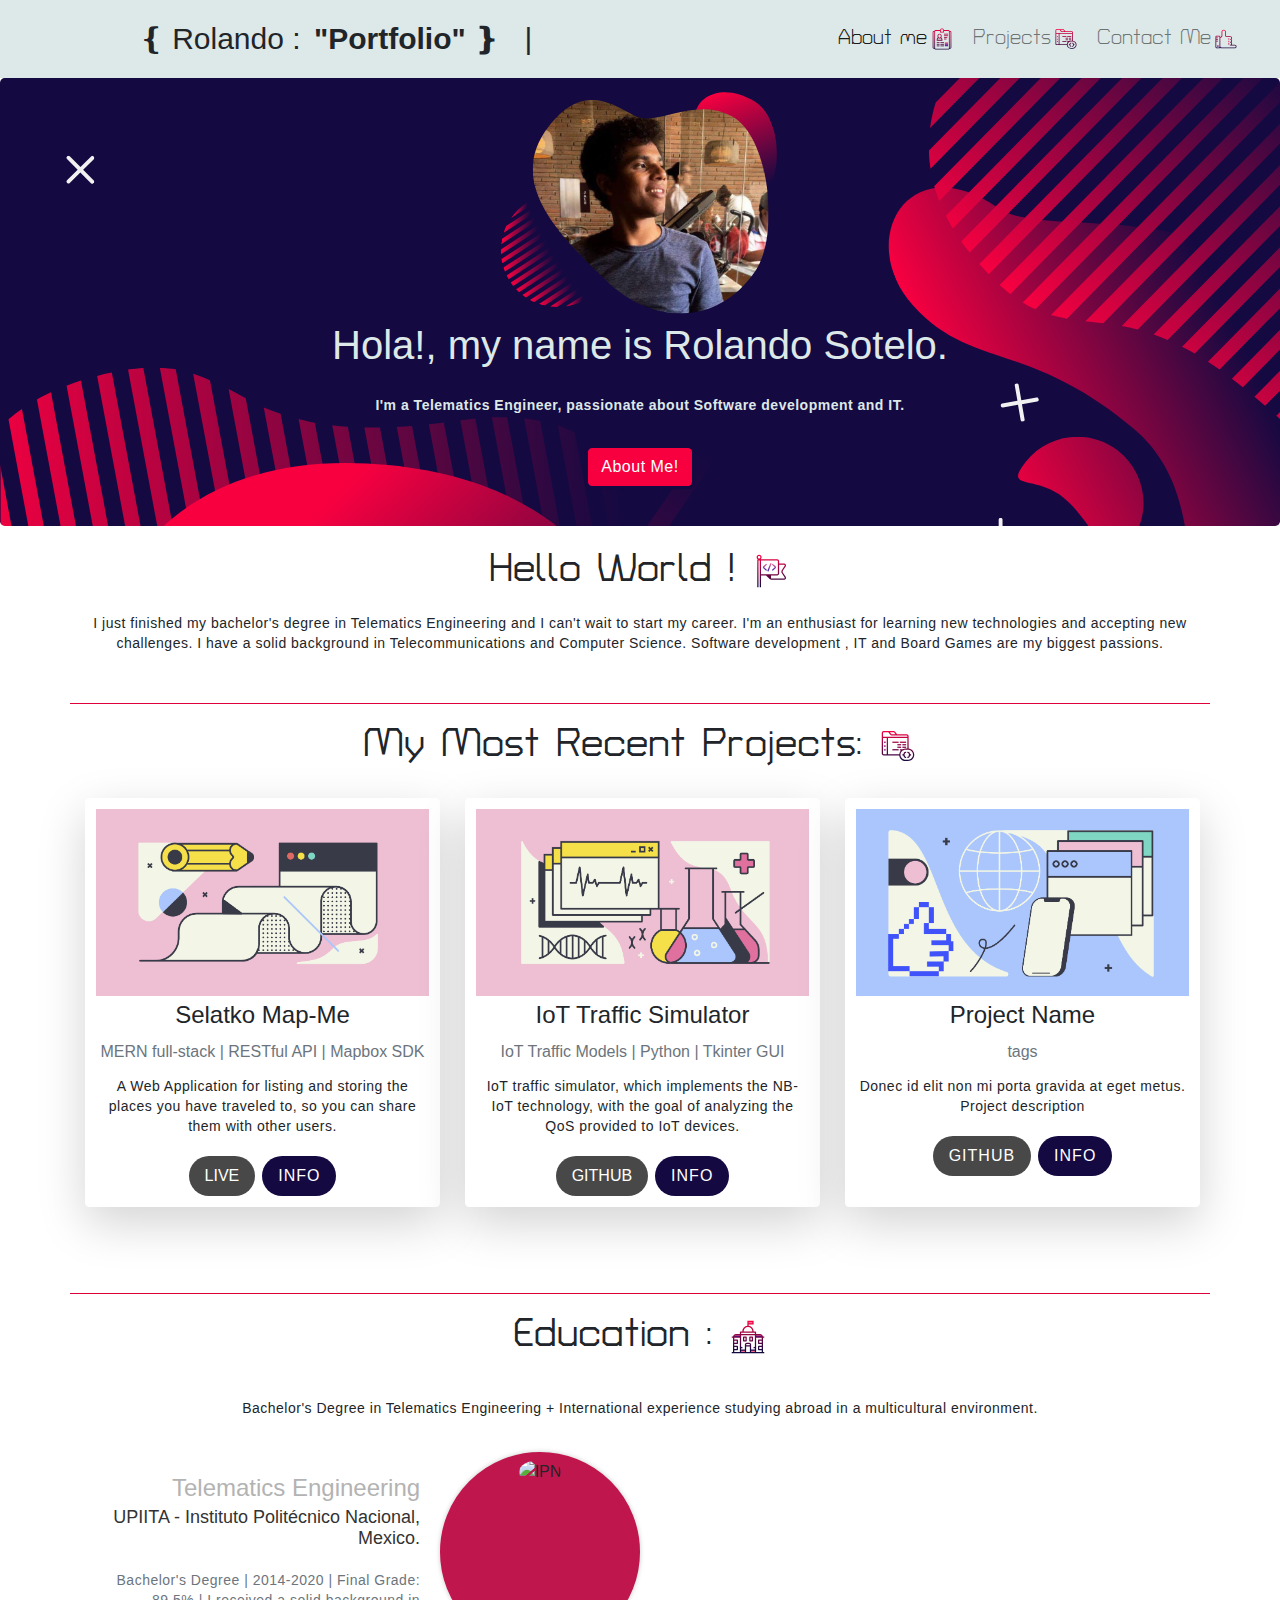
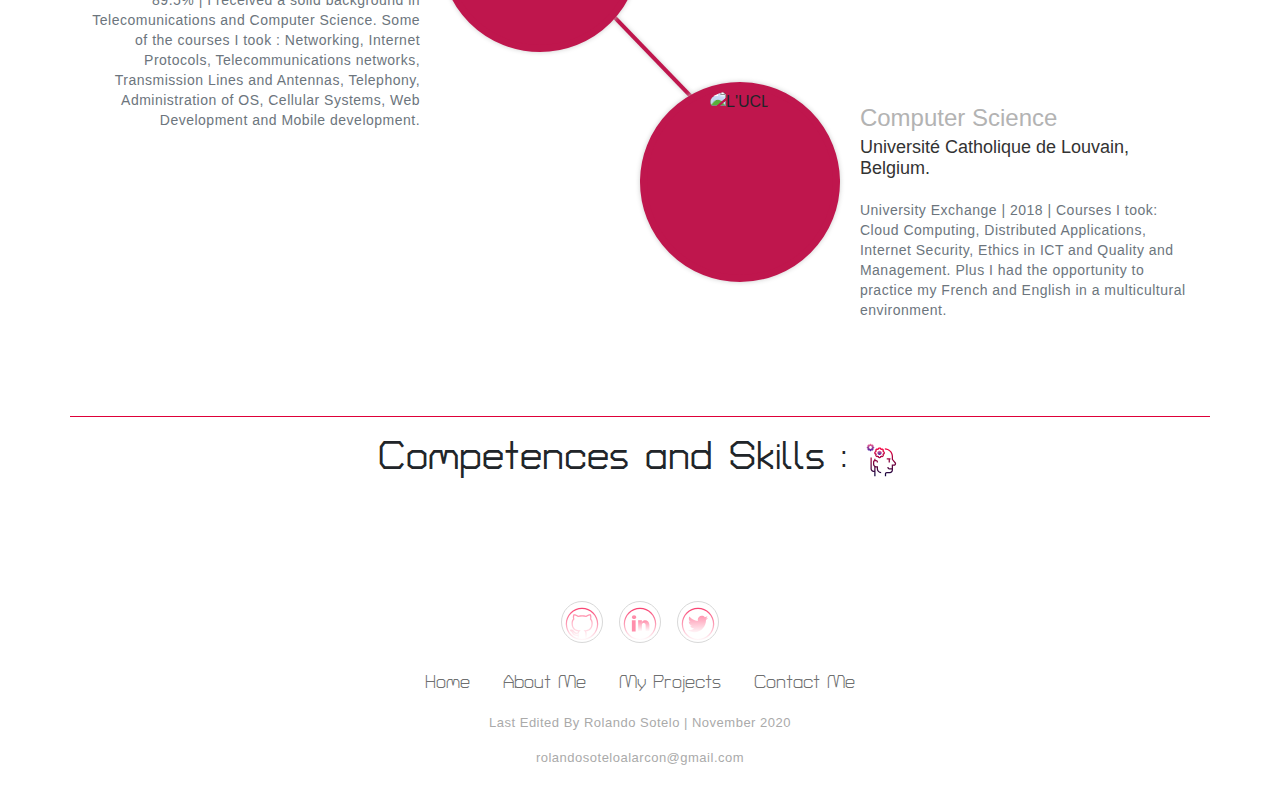
==== commit f16fd803: "Website update." ====
--- a/index.html
+++ b/index.html
@@ -101,7 +101,8 @@
   <div class="row">
     <div class="col-lg-12">
       <p>
-        Lorem ipsum dolor sit amet, consectetur adipisicing elit, sed do eiusmod tempor incididunt ut labore et dolore magna aliqua. Ut enim ad minim veniam, quis nostrud exercitation ullamco laboris nisi ut aliquip ex ea commodo consequat. Duis aute irure dolor in reprehenderit in voluptate velit esse cillum dolore eu fugiat nulla pariatur. Excepteur sint occaecat cupidatat non proident, sunt in culpa qui officia deserunt mollit anim id est laborum.
+        Bachelor's Degree in Telematics Engineering + International experience studying abroad in a multicultural
+environment.
       </p>
       <ul class="timeline">
         <li>
@@ -115,7 +116,8 @@
             </div>
             <div class="timeline-body">
               <p class="text-muted">
-                Lorem ipsum dolor sit amet, consectetur adipisicing elit, sed do eiusmod tempor incididunt ut labore et dolore magna aliqua. Ut enim ad minim veniam, quis nostrud exercitation ullamco laboris nisi ut aliquip ex ea commodo consequat.
+                Bachelor's Degree | 2014-2020 | Final Grade: 89.5% |
+          I received a solid background in Telecomunications and Computer Science. Some of the courses I took : Networking, Internet Protocols, Telecommunications networks, Transmission Lines and Antennas, Telephony, Administration of OS, Cellular Systems, Web Development and Mobile development.
               </p>
             </div>
           </div>
@@ -132,7 +134,7 @@
             </div>
             <div class="timeline-body">
               <p class="text-muted">
-                Lorem ipsum dolor sit amet, consectetur adipisicing elit, sed do eiusmod tempor incididunt ut labore et dolore magna aliqua. Ut enim ad minim veniam, quis nostrud exercitation ullamco laboris nisi ut aliquip ex ea commodo consequat.
+                University Exchange | 2018 | Courses I took: Cloud Computing, Distributed Applications, Internet Security, Ethics in ICT and Quality and Management. Plus I had the opportunity to practice my French and English in a multicultural environment.
               </p>
             </div>
           </div>
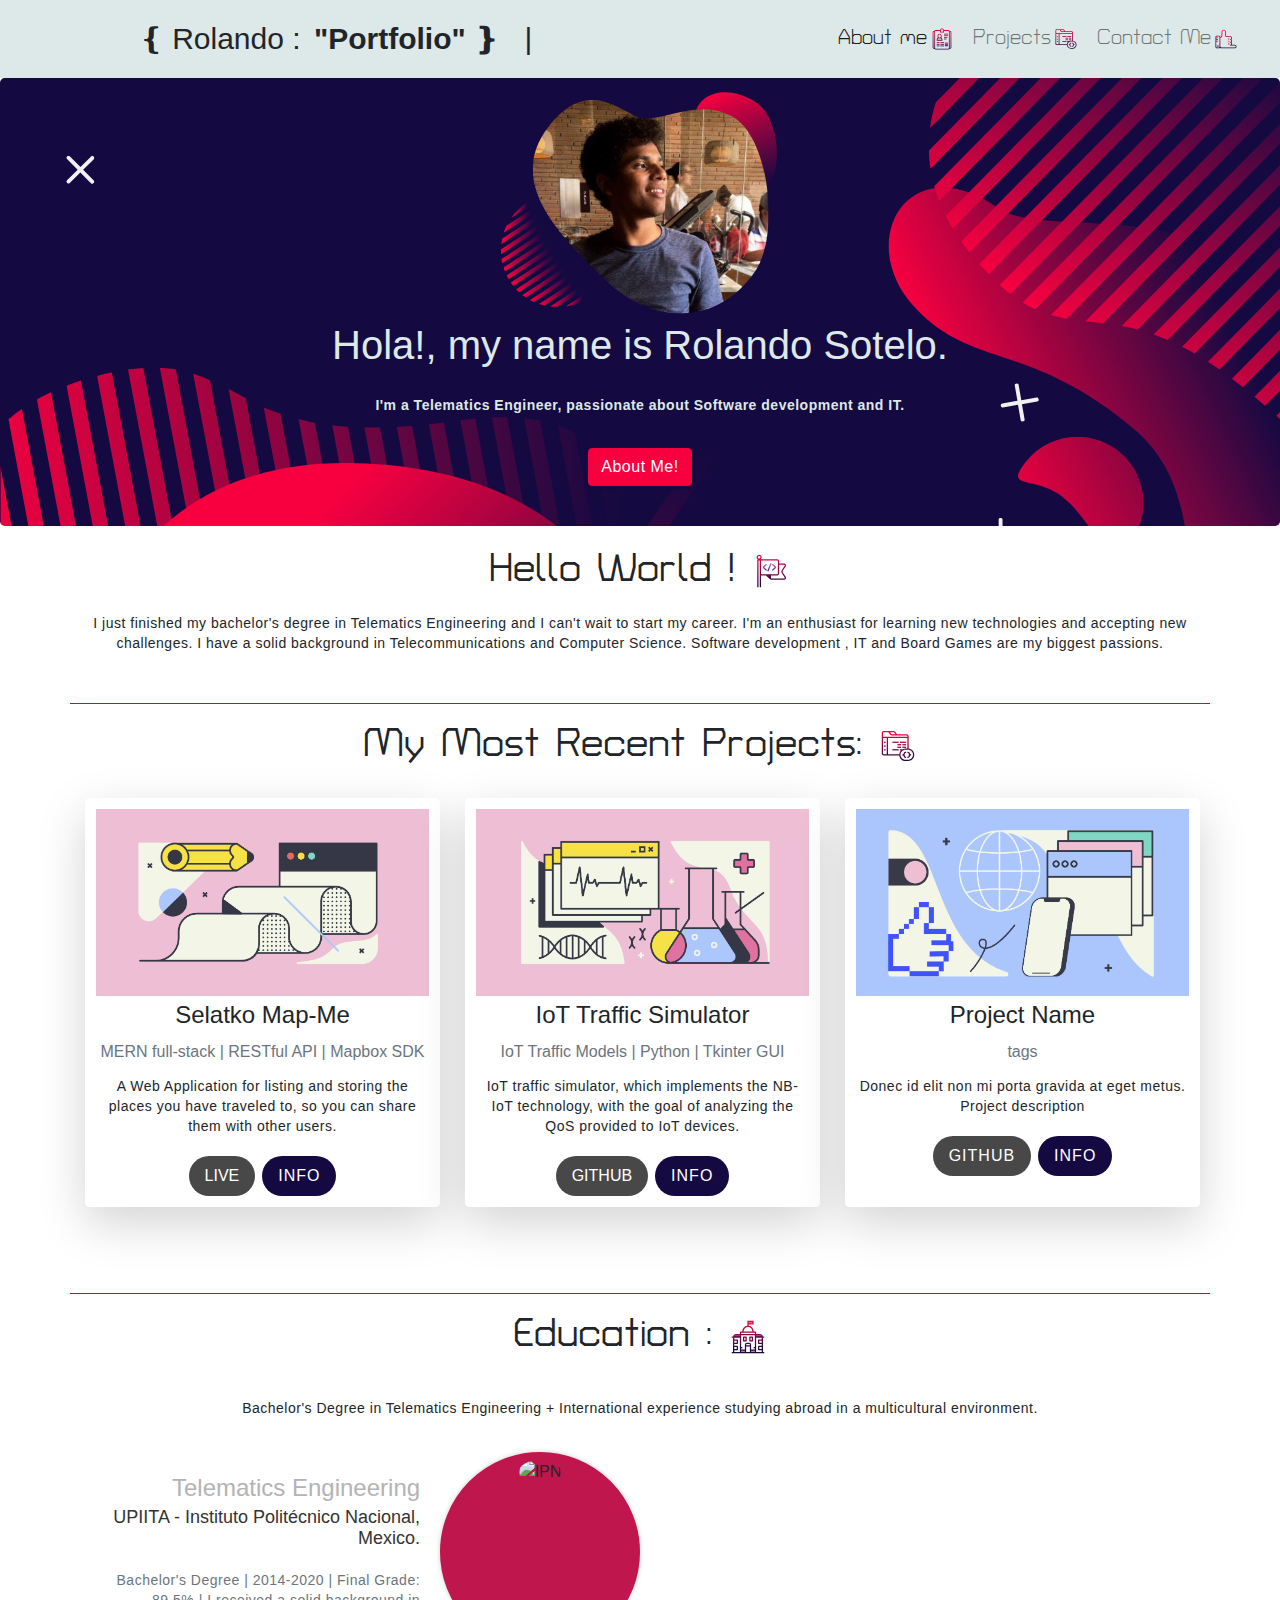
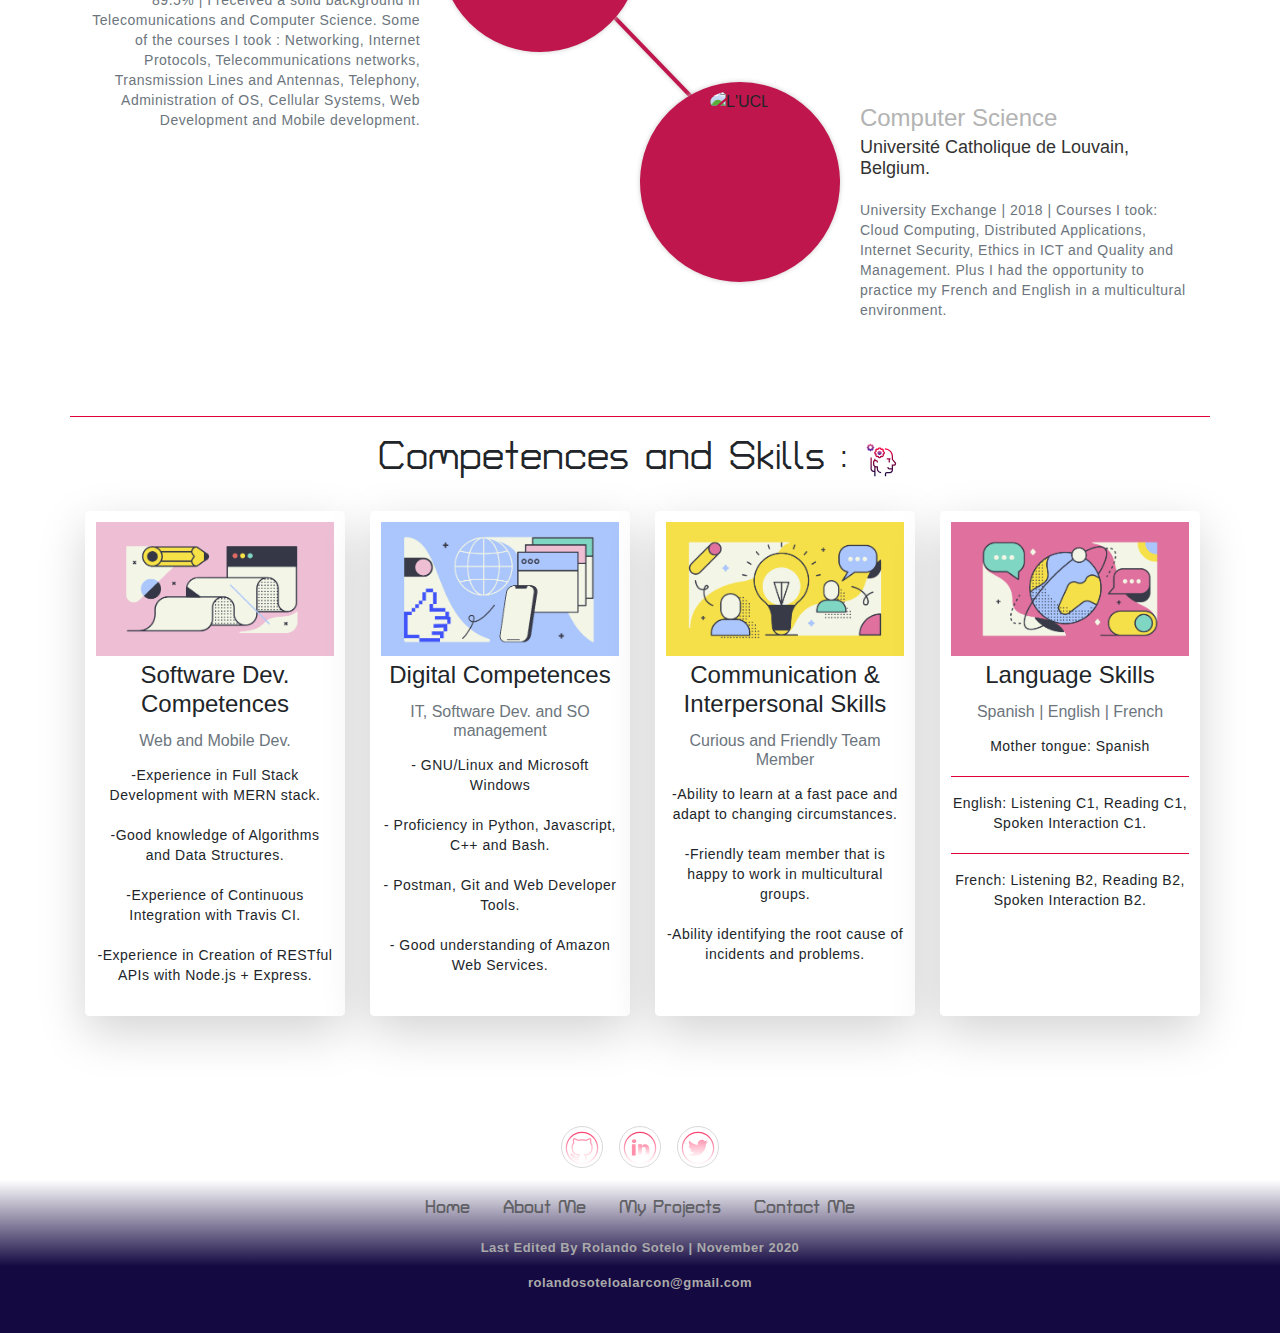
==== commit 4c4bb9c2: "Website update." ====
--- a/index.html
+++ b/index.html
@@ -44,9 +44,9 @@
 </div></div>
             <div class="collapse navbar-collapse" id="navcol-1">
                 <ul class="nav navbar-nav ml-auto">
-                    <li class="nav-item"><a class="nav-link active" href="#" style="font-size: 20px;">About me<img class="icon-navbar" src="assets/img/icons8-resume.svg" width="30"></a></li>
-                    <li class="nav-item"><a class="nav-link" href="#" style="font-size: 20px;">Projects<img class="icon-navbar" src="assets/img/icons8-code.svg" width="30"></a></li>
-                    <li class="nav-item"><a class="nav-link" href="#" style="font-size: 20px;">Contact Me<img class="icon-navbar" src="assets/img/icons8-call-me.svg" width="30"></a></li>
+                    <li class="nav-item"><a class="nav-link active" href="#my_education" style="font-size: 20px;">About me<img class="icon-navbar" src="assets/img/icons8-resume.svg" width="30"></a></li>
+                    <li class="nav-item"><a class="nav-link" href="#recent_projects" style="font-size: 20px;">Projects<img class="icon-navbar" src="assets/img/icons8-code.svg" width="30"></a></li>
+                    <li class="nav-item"><a class="nav-link" href="#social_icons" style="font-size: 20px;">Contact Me<img class="icon-navbar" src="assets/img/icons8-call-me.svg" width="30"></a></li>
                 </ul>
             </div>
         </div>
@@ -56,7 +56,7 @@
             <div><img data-bs-hover-animate="jello" id="portada-logo" src="assets/img/logo-portada.svg"></div>
             <h1 id="title-portada">Hola!, my name is Rolando Sotelo.</h1>
             <p id="portada-aboutme">I'm a Telematics Engineer, passionate about Software development and IT.</p>
-            <p><a class="btn btn-primary portada-btn" role="button" data-bs-hover-animate="tada" id="portada-btn">About Me!</a></p>
+            <p><a class="btn btn-primary portada-btn" role="button" data-bs-hover-animate="tada" id="portada-btn" href="#recent_projects">About Me!</a></p>
         </div>
     </div>
     <div class="container text-center" id="hello-world" style="padding-top: 0px;">
@@ -67,7 +67,7 @@
     </div>
     <div class="container text-center section-container" style="padding-top: 0px;">
         <hr>
-        <h1 class="title-section" style="font-family: 'Turret Road', cursive;">My Most Recent Projects:&nbsp;<img width="40" src="assets/img/icons8-code.svg"></h1>
+        <h1 id="recent_projects" class="title-section" style="font-family: 'Turret Road', cursive;">My Most Recent Projects:&nbsp;<img width="40" src="assets/img/icons8-code.svg"></h1>
         <div class="card-group">
             <div class="card border-white border rounded shadow-lg" data-bs-hover-animate="pulse" style="width: 230px;/*height: 350px;*/margin: 10px;margin-left: 15px;width: 90%;">
                 <div class="card-body" style="/*width: 205px;*//*height: 350px;*/padding: 0px;margin: 10px;"><img class="d-lg-flex m-auto align-items-lg-center w-100" style="width: 205px;/*height: 115.31px;*/margin-left: 0px;padding-left: 0px;" src="assets/img/abstract-list-is-empty.png">
@@ -97,7 +97,7 @@
     </div>
     <div class="container text-center section-container" style="padding-top: 0px;">
         <hr>
-        <h1 class="title-section" style="font-family: 'Turret Road', cursive;">Education :&nbsp;<img width="40" src="assets/img/icons8-school-building.svg"></h1><div class="container">
+        <h1 id="my_education" class="title-section" style="font-family: 'Turret Road', cursive;">Education :&nbsp;<img width="40" src="assets/img/icons8-school-building.svg"></h1><div class="container">
   <div class="row">
     <div class="col-lg-12">
       <p>
@@ -146,16 +146,58 @@
     <div class="container text-center section-container" style="padding-top: 0px;">
         <hr>
         <h1 class="title-section" style="font-family: 'Turret Road', cursive;">Competences and Skills :&nbsp;<img width="40" src="assets/img/icons8-development-skill.svg"></h1>
-    </div>
-    <div class="footer-basic">
+        <div class="card-group">
+            <div class="card border-white border rounded shadow-lg" data-bs-hover-animate="pulse" style="width: 230px;/*height: 350px;*/margin: 10px;margin-left: 15px;width: 90%;">
+                <div class="card-body" style="/*width: 205px;*//*height: 350px;*/padding: 0px;margin: 10px;"><img class="d-lg-flex m-auto align-items-lg-center w-100" style="width: 205px;/*height: 115.31px;*/margin-left: 0px;padding-left: 0px;" src="assets/img/abstract-list-is-empty.png">
+                    <h4 class="card-title" style="margin-top: 5px;">Software Dev. Competences</h4>
+                    <h6 class="text-muted card-subtitle mb-2" style="margin-top: 0px;">Web and Mobile Dev.</h6>
+                    <p class="card-text" style="/*width: 180px;*/margin-top: 15px;margin-bottom: 20px;">-Experience in Full Stack Development with MERN stack.</p>
+                    <p class="card-text" style="/*width: 180px;*/margin-top: 15px;margin-bottom: 20px;">-Good knowledge of Algorithms and Data Structures.</p>
+                    <p class="card-text" style="/*width: 180px;*/margin-top: 15px;margin-bottom: 20px;">-Experience of Continuous Integration with Travis CI.</p>
+                    <p class="card-text" style="/*width: 180px;*/margin-top: 15px;margin-bottom: 20px;">-Experience in Creation of RESTful APIs with Node.js + Express.</p>
+                </div>
+            </div>
+            <div class="card border-white border rounded shadow-lg" data-bs-hover-animate="pulse" style="width: 230px;/*height: 350px;*/margin: 10px;margin-left: 15px;width: 90%;">
+                <div class="card-body" style="/*width: 205px;*//*height: 350px;*/padding: 0px;margin: 10px;"><img class="d-lg-flex m-auto align-items-lg-center w-100" style="width: 205px;/*height: 115.31px;*/margin-left: 0px;padding-left: 0px;" src="assets/img/abstract-1281.png">
+                    <h4 class="card-title" style="margin-top: 5px;">Digital Competences</h4>
+                    <h6 class="text-muted card-subtitle mb-2" style="margin-top: 0px;">IT, Software Dev. and SO management</h6>
+                    <p class="card-text" style="/*width: 180px;*/margin-top: 15px;margin-bottom: 20px;">- GNU/Linux and Microsoft Windows</p>
+                    <p class="card-text" style="/*width: 180px;*/margin-top: 15px;margin-bottom: 20px;">- Proficiency in Python, Javascript, C++ and Bash.</p>
+                    <p class="card-text" style="/*width: 180px;*/margin-top: 15px;margin-bottom: 20px;">- Postman, Git and Web Developer Tools.</p>
+                    <p class="card-text" style="/*width: 180px;*/margin-top: 15px;margin-bottom: 20px;">- Good understanding of Amazon Web Services.</p>
+                </div>
+            </div>
+            <div class="card border-white border rounded shadow-lg" data-bs-hover-animate="pulse" style="width: 230px;/*height: 350px;*/margin: 10px;margin-left: 15px;width: 90%;">
+                <div class="card-body" style="/*width: 205px;*//*height: 350px;*/padding: 0px;margin: 10px;"><img class="d-lg-flex m-auto align-items-lg-center w-100" style="width: 205px;/*height: 115.31px;*/margin-left: 0px;padding-left: 0px;" src="assets/img/abstract-brainstorm.png">
+                    <h4 class="card-title" style="margin-top: 5px;">Communication &amp; Interpersonal Skills</h4>
+                    <h6 class="text-muted card-subtitle mb-2" style="margin-top: 0px;">Curious and Friendly Team Member</h6>
+                    <p class="card-text" style="/*width: 180px;*/margin-top: 15px;margin-bottom: 20px;">-Ability to learn at a fast pace and adapt to changing circumstances.</p>
+                    <p class="card-text" style="/*width: 180px;*/margin-top: 15px;margin-bottom: 20px;">-Friendly team member that is happy to work in multicultural groups.</p>
+                    <p class="card-text" style="/*width: 180px;*/margin-top: 15px;margin-bottom: 20px;">-Ability identifying the root cause of incidents and problems.</p>
+                </div>
+            </div>
+            <div class="card border-white border rounded shadow-lg" data-bs-hover-animate="pulse" style="width: 230px;/*height: 350px;*/margin: 10px;margin-left: 15px;width: 90%;">
+                <div class="card-body" style="/*width: 205px;*//*height: 350px;*/padding: 0px;margin: 10px;"><img class="d-lg-flex m-auto align-items-lg-center w-100" style="width: 205px;/*height: 115.31px;*/margin-left: 0px;padding-left: 0px;" src="assets/img/networking.png">
+                    <h4 class="card-title" style="margin-top: 5px;">Language Skills</h4>
+                    <h6 class="text-muted card-subtitle mb-2" style="margin-top: 0px;">Spanish | English | French</h6>
+                    <p class="card-text" style="/*width: 180px;*/margin-top: 15px;margin-bottom: 20px;">Mother tongue: Spanish</p>
+                    <hr>
+                    <p class="card-text" style="/*width: 180px;*/margin-top: 15px;margin-bottom: 20px;">English: Listening C1, Reading C1, Spoken Interaction C1.</p>
+                    <hr>
+                    <p class="card-text" style="/*width: 180px;*/margin-top: 15px;margin-bottom: 20px;">French: Listening B2, Reading B2, Spoken Interaction B2.</p>
+                </div>
+            </div>
+        </div>
+    </div>
+    <div class="footer-basic" style="background: linear-gradient(white 38%, #150941 73%);">
         <footer>
-            <div class="social"><a href="https://github.com/soteloalarco"><img src="assets/img/icons8-github.svg" width="40px" alt="github"></a><a href="https://www.linkedin.com/in/rolando-sotelo-alarcon-telematica/"><img src="assets/img/icons8-linkedin-circled.svg" width="40px"></a><a href="https://twitter.com/SoteloRo1"><img src="assets/img/icons8-twitter-circled.svg" width="40px"></a></div>
+            <div id="social_icons" class="social"><a href="https://github.com/soteloalarco"><img src="assets/img/icons8-github.svg" width="40px" alt="github"></a><a href="https://www.linkedin.com/in/rolando-sotelo-alarcon-telematica/"><img src="assets/img/icons8-linkedin-circled.svg" width="40px"></a><a href="https://twitter.com/SoteloRo1"><img src="assets/img/icons8-twitter-circled.svg" width="40px"></a></div>
             <ul
                 class="list-inline">
-                <li class="list-inline-item"><a href="#" style="font-family: 'Turret Road', cursive;">Home</a></li>
-                <li class="list-inline-item"><a href="#" style="font-family: 'Turret Road', cursive;">About Me</a></li>
-                <li class="list-inline-item"><a href="#" style="font-family: 'Turret Road', cursive;">My Projects</a></li>
-                <li class="list-inline-item"><a href="#" style="font-family: 'Turret Road', cursive;">Contact Me</a></li>
+                <li class="list-inline-item"><a href="#" style="font-family: 'Turret Road', cursive;font-weight: 700;">Home</a></li>
+                <li class="list-inline-item"><a href="#my_education" style="font-family: 'Turret Road', cursive;font-weight: 700;">About Me</a></li>
+                <li class="list-inline-item"><a href="#recent_projects" style="font-family: 'Turret Road', cursive;font-weight: 700;">My Projects</a></li>
+                <li class="list-inline-item"><a href="#social_icons" style="font-family: 'Turret Road', cursive;font-weight: 700;">Contact Me</a></li>
                 </ul>
                 <p class="copyright">Last Edited By Rolando Sotelo | November 2020</p>
                 <p class="copyright">rolandosoteloalarcon@gmail.com</p>
--- a/assets/css/Footer-Basic.css
+++ b/assets/css/Footer-Basic.css
@@ -56,5 +56,6 @@
   font-size: 13px;
   color: #aaa;
   margin-bottom: 0;
+  font-weight: 600;
 }
 
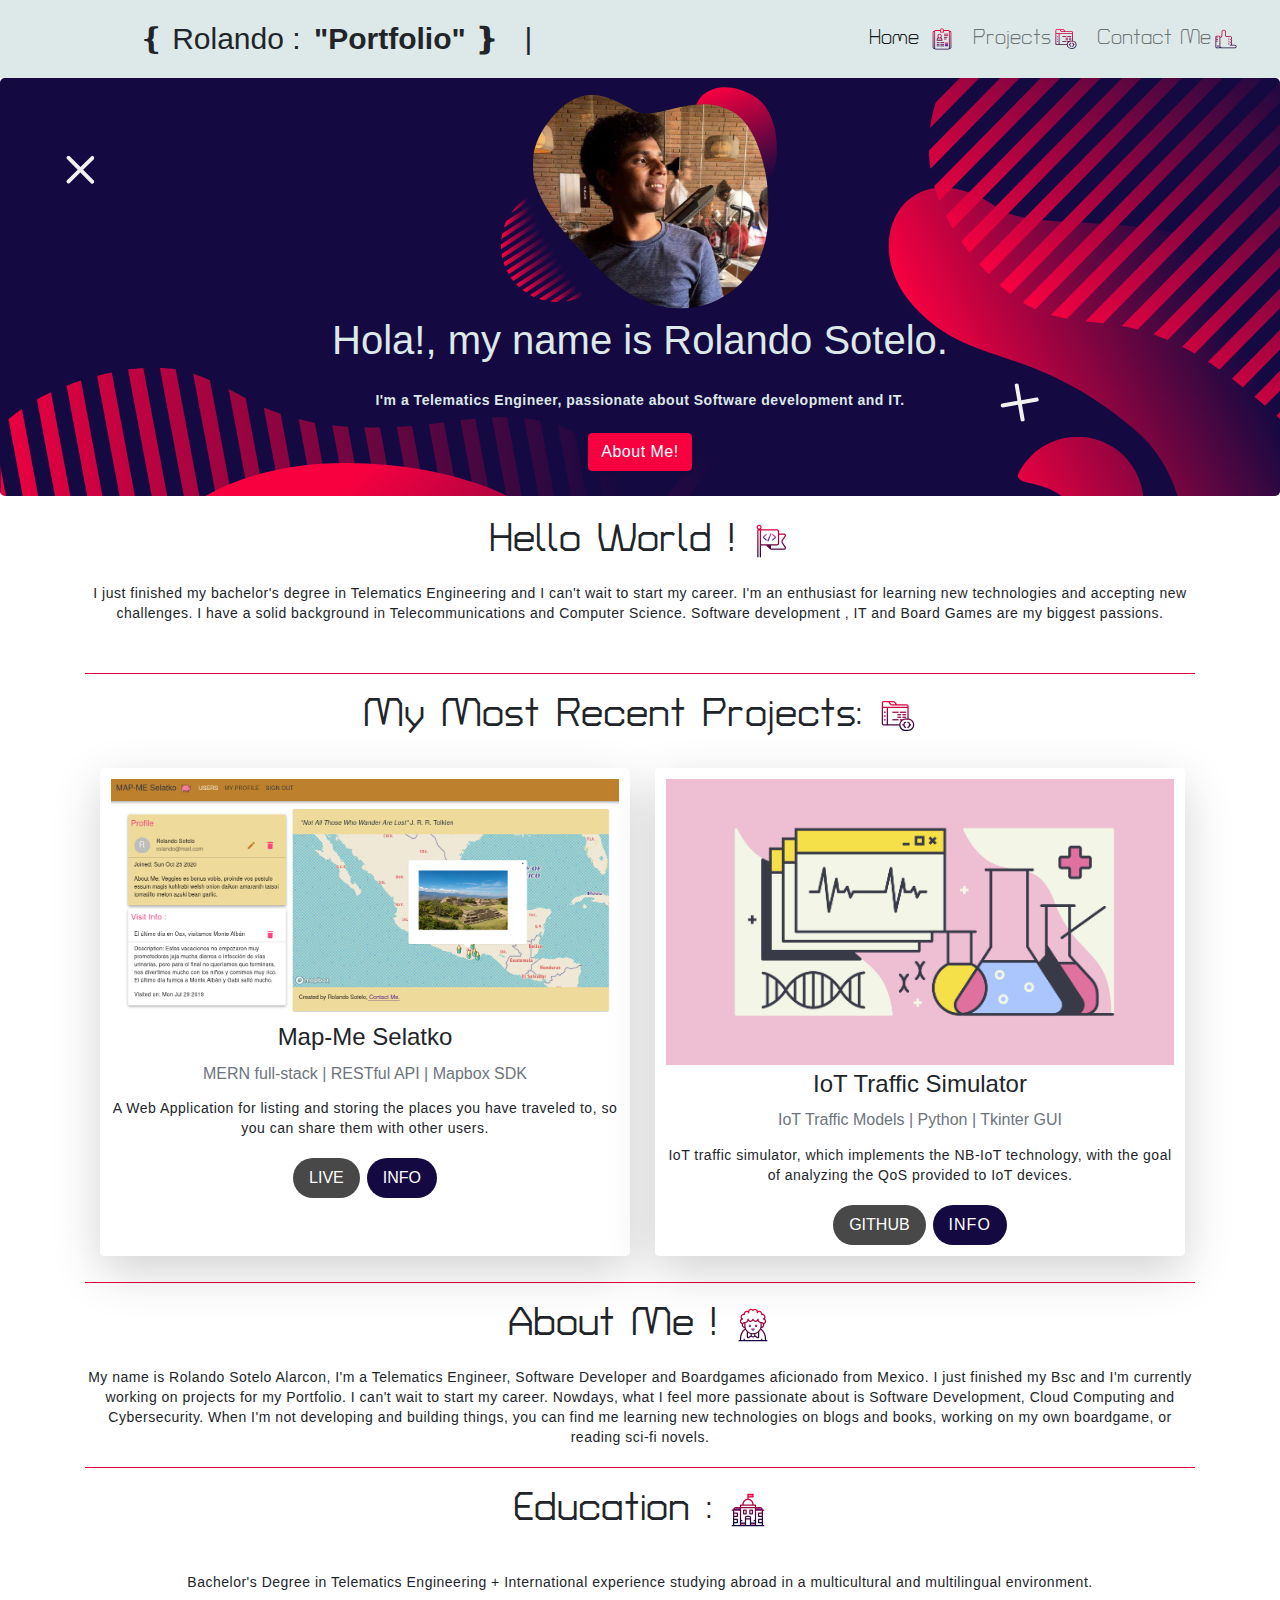
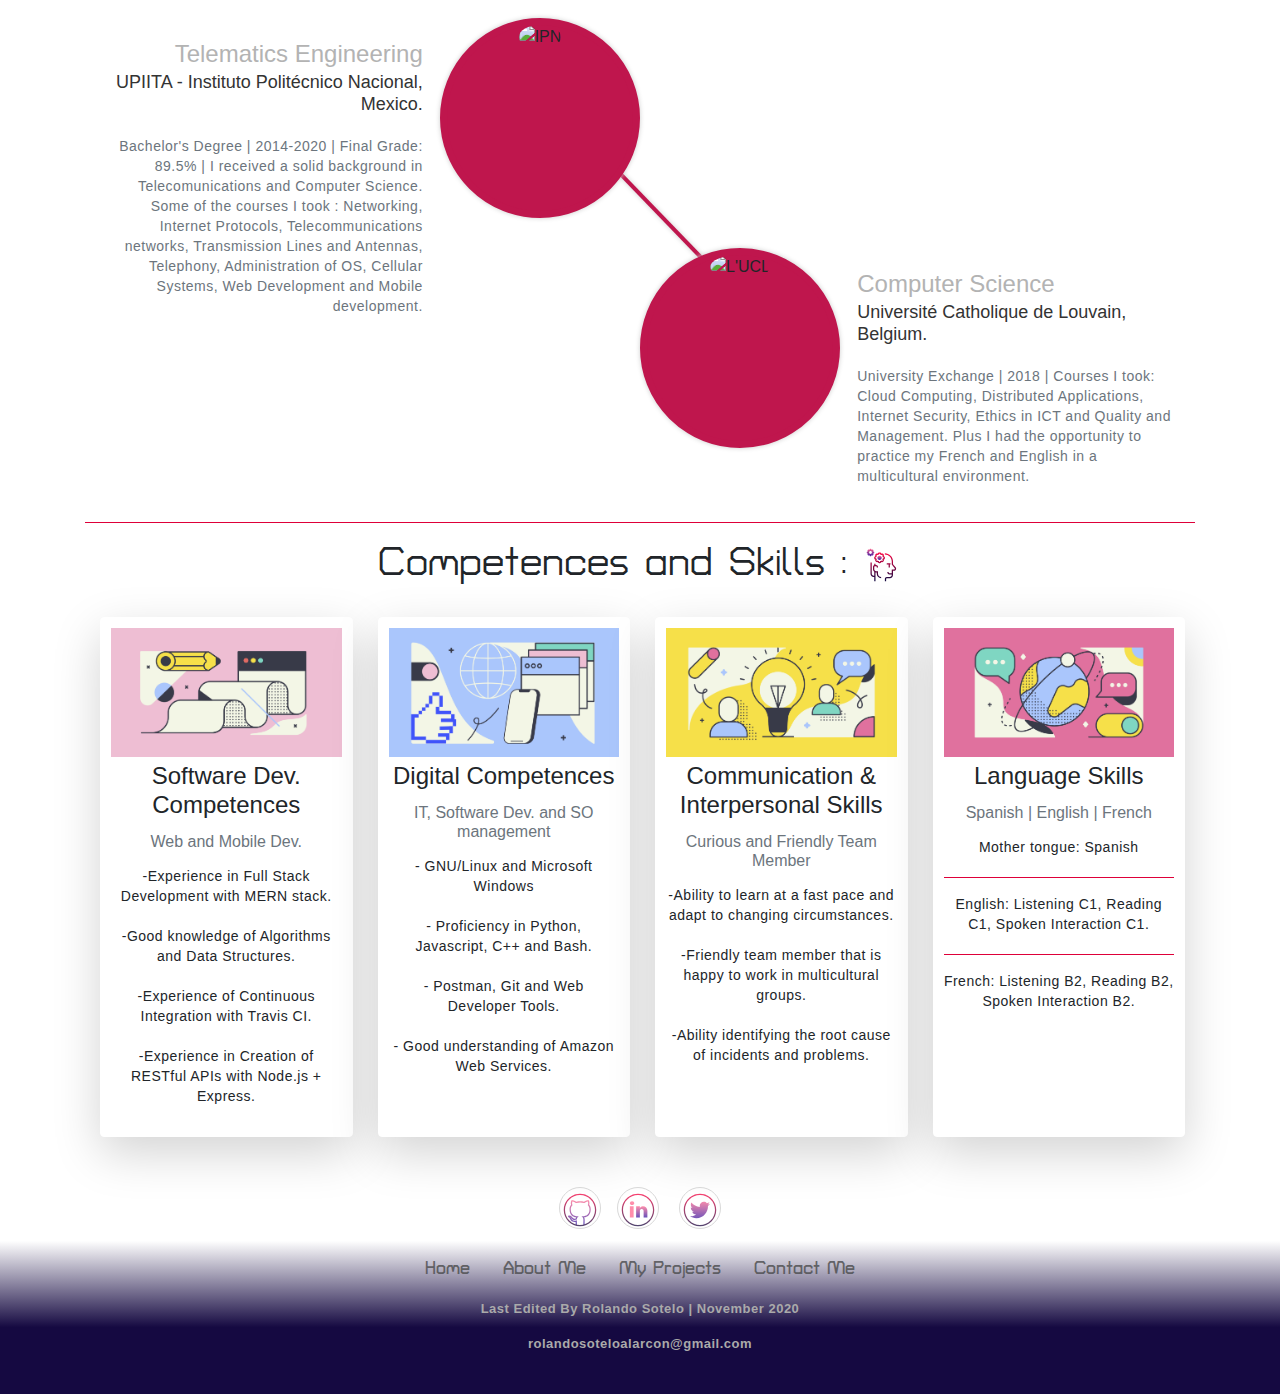
==== commit fcb06356: "Website update." ====
--- a/index.html
+++ b/index.html
@@ -18,11 +18,15 @@
     <link rel="icon" type="image/png" sizes="192x192" href="assets/img/android-icon-192x192.png">
     <link rel="stylesheet" href="assets/bootstrap/css/bootstrap.min.css">
     <link rel="stylesheet" href="https://fonts.googleapis.com/css?family=Cookie">
+    <link rel="stylesheet" href="https://fonts.googleapis.com/css?family=Lora">
     <link rel="stylesheet" href="https://fonts.googleapis.com/css?family=Turret+Road:400,800&amp;subset=latin-ext">
     <link rel="stylesheet" href="assets/css/Animated-Typing-With-Blinking.css">
+    <link rel="stylesheet" href="assets/css/Article-Dual-Column.css">
     <link rel="stylesheet" href="assets/css/Footer-Basic.css">
     <link rel="stylesheet" href="https://cdnjs.cloudflare.com/ajax/libs/animate.css/3.5.2/animate.min.css">
+    <link rel="stylesheet" href="https://cdnjs.cloudflare.com/ajax/libs/Swiper/3.3.1/css/swiper.min.css">
     <link rel="stylesheet" href="assets/css/project-card.css">
+    <link rel="stylesheet" href="assets/css/Simple-Slider.css">
     <link rel="stylesheet" href="assets/css/styles.css">
     <link rel="stylesheet" href="assets/css/Zig-Zag-Timeline-v3.css">
 </head>
@@ -44,9 +48,9 @@
 </div></div>
             <div class="collapse navbar-collapse" id="navcol-1">
                 <ul class="nav navbar-nav ml-auto">
-                    <li class="nav-item"><a class="nav-link active" href="#my_education" style="font-size: 20px;">About me<img class="icon-navbar" src="assets/img/icons8-resume.svg" width="30"></a></li>
-                    <li class="nav-item"><a class="nav-link" href="#recent_projects" style="font-size: 20px;">Projects<img class="icon-navbar" src="assets/img/icons8-code.svg" width="30"></a></li>
-                    <li class="nav-item"><a class="nav-link" href="#social_icons" style="font-size: 20px;">Contact Me<img class="icon-navbar" src="assets/img/icons8-call-me.svg" width="30"></a></li>
+                    <li class="nav-item"><a class="nav-link active" style="font-size: 20px;" href="#">Home&nbsp;<img class="icon-navbar" src="assets/img/icons8-resume.svg" width="30"></a></li>
+                    <li class="nav-item"><a class="nav-link" href="projects.html" style="font-size: 20px;">Projects<img class="icon-navbar" src="assets/img/icons8-code.svg" width="30"></a></li>
+                    <li class="nav-item"><a class="nav-link" style="font-size: 20px;" href="#social_icons">Contact Me<img class="icon-navbar" src="assets/img/icons8-call-me.svg" width="30"></a></li>
                 </ul>
             </div>
         </div>
@@ -56,7 +60,7 @@
             <div><img data-bs-hover-animate="jello" id="portada-logo" src="assets/img/logo-portada.svg"></div>
             <h1 id="title-portada">Hola!, my name is Rolando Sotelo.</h1>
             <p id="portada-aboutme">I'm a Telematics Engineer, passionate about Software development and IT.</p>
-            <p><a class="btn btn-primary portada-btn" role="button" data-bs-hover-animate="tada" id="portada-btn" href="#recent_projects">About Me!</a></p>
+            <p><a class="btn btn-primary portada-btn" role="button" data-bs-hover-animate="tada" id="portada-btn" href="#about-me">About Me!</a></p>
         </div>
     </div>
     <div class="container text-center" id="hello-world" style="padding-top: 0px;">
@@ -70,11 +74,12 @@
         <h1 id="recent_projects" class="title-section" style="font-family: 'Turret Road', cursive;">My Most Recent Projects:&nbsp;<img width="40" src="assets/img/icons8-code.svg"></h1>
         <div class="card-group">
             <div class="card border-white border rounded shadow-lg" data-bs-hover-animate="pulse" style="width: 230px;/*height: 350px;*/margin: 10px;margin-left: 15px;width: 90%;">
-                <div class="card-body" style="/*width: 205px;*//*height: 350px;*/padding: 0px;margin: 10px;"><img class="d-lg-flex m-auto align-items-lg-center w-100" style="width: 205px;/*height: 115.31px;*/margin-left: 0px;padding-left: 0px;" src="assets/img/abstract-list-is-empty.png">
-                    <h4 class="card-title" style="margin-top: 5px;">Selatko Map-Me</h4>
+                <div class="card-body" style="/*width: 205px;*//*height: 350px;*/padding: 0px;margin: 10px;"><img class="d-lg-flex m-auto align-items-lg-center w-100" style="width: 205px;/*height: 115.31px;*/margin-left: 0px;padding-left: 0px;" src="assets/img/myprofile-page-selatko.png">
+                    <h4 class="card-title" style="margin-top: 5px;">Map-Me Selatko</h4>
                     <h6 class="text-muted card-subtitle mb-2" style="margin-top: 0px;">MERN full-stack | RESTful API | Mapbox SDK</h6>
                     <p class="card-text" style="/*width: 180px;*/margin-top: 15px;margin-bottom: 20px;">A Web Application for listing and storing the places you have traveled to, so you can share them with other users.</p>
-                    <div class="btn-group" role="group"><a class="btn btn-primary" role="button" style="background-color: rgb(72,72,72);" href="https://selatko-map-me.herokuapp.com/">LIVE</a><button class="btn btn-primary" type="button" style="margin-left: 7px;background: #150941;">INFO</button></div>
+                    <div class="btn-group" role="group"><a class="btn btn-primary" role="button" style="background-color: rgb(72,72,72);" href="https://selatko-map-me.herokuapp.com/" target="_blank">LIVE</a><a class="btn btn-primary" role="button" style="margin-left: 7px;background: #150941;"
+                            href="projects.html/#selatko-map-me" target="_blank">INFO</a></div>
                 </div>
             </div>
             <div class="card border-white border rounded shadow-lg" data-bs-hover-animate="pulse" style="width: 230px;/*height: 350px;*/margin: 10px;margin-left: 15px;width: 90%;">
@@ -82,18 +87,18 @@
                     <h4 class="card-title" style="margin-top: 5px;">IoT Traffic Simulator</h4>
                     <h6 class="text-muted card-subtitle mb-2" style="margin-top: 0px;">IoT Traffic Models | Python | Tkinter GUI</h6>
                     <p class="card-text" style="/*width: 180px;*/margin-top: 15px;margin-bottom: 20px;">IoT traffic simulator, which implements the NB-IoT technology, with the goal of analyzing the QoS provided to IoT devices.</p>
-                    <div class="btn-group" role="group"><a class="btn btn-primary" role="button" style="background-color: rgb(72,72,72);" href="https://github.com/soteloalarco/cmmpptraffic-noma-aided-nbiot-simulator">GITHUB</a><button class="btn btn-primary" type="button" style="margin-left: 7px;background: #150941;">INFO</button></div>
-                </div>
-            </div>
-            <div class="card border-white border rounded shadow-lg" data-bs-hover-animate="pulse" style="width: 230px;/*height: 350px;*/margin: 10px;margin-left: 15px;width: 90%;">
-                <div class="card-body" style="/*width: 205px;*//*height: 350px;*/padding: 0px;margin: 10px;"><img class="d-lg-flex m-auto align-items-lg-center w-100" style="width: 205px;/*height: 115.31px;*/margin-left: 0px;padding-left: 0px;" src="assets/img/abstract-1281.png">
-                    <h4 class="card-title" style="margin-top: 5px;">Project Name</h4>
-                    <h6 class="text-muted card-subtitle mb-2" style="margin-top: 0px;">tags</h6>
-                    <p class="card-text" style="/*width: 180px;*/margin-top: 15px;margin-bottom: 20px;">Donec id elit non mi porta gravida at eget metus. Project description</p>
-                    <div class="btn-group" role="group"><button class="btn btn-primary" type="button" style="background-color: rgb(72,72,72);">Github</button><button class="btn btn-primary" type="button" style="margin-left: 7px;background: #150941;">INFO</button></div>
-                </div>
-            </div>
-        </div>
+                    <div class="btn-group" role="group"><a class="btn btn-primary" role="button" style="background-color: rgb(72,72,72);" href="https://github.com/soteloalarco/cmmpptraffic-noma-aided-nbiot-simulator" target="_blank">GITHUB</a><button class="btn btn-primary" type="button"
+                            style="margin-left: 7px;background: #150941;">INFO</button></div>
+                </div>
+            </div>
+        </div>
+    </div>
+    <div class="container text-center" id="about-me" style="padding-top: 0px;">
+        <hr>
+        <h1 style="font-family: 'Turret Road', cursive;">About Me !&nbsp;<img src="assets/img/icons8-administrator-male.svg" width="40"></h1>
+        <p>My name is Rolando Sotelo Alarcon, I'm a Telematics Engineer, Software Developer and Boardgames aficionado from Mexico. I just finished my Bsc and I'm currently working on projects for my Portfolio. I can't wait to start my career. Nowdays, what
+            I feel more passionate about is Software Development, Cloud Computing and Cybersecurity. When I'm not developing and building things, you can find me learning new technologies on blogs and books, working on my own boardgame, or reading sci-fi
+            novels.</p>
     </div>
     <div class="container text-center section-container" style="padding-top: 0px;">
         <hr>
@@ -101,7 +106,7 @@
   <div class="row">
     <div class="col-lg-12">
       <p>
-        Bachelor's Degree in Telematics Engineering + International experience studying abroad in a multicultural
+        Bachelor's Degree in Telematics Engineering + International experience studying abroad in a multicultural and multilingual
 environment.
       </p>
       <ul class="timeline">
@@ -110,8 +115,8 @@
             <img class="img-circle img-responsive" src="https://i.pinimg.com/236x/78/9c/06/789c067732ec9b594dda59c23286028a--soy-.jpg" alt="IPN">
           </div>
           <div class="timeline-panel">
-            <div class="timeline-heading">
-                <h4>Telematics Engineering</h4>
+            <div class="timeline-heading"><a href="https://www.upiita.ipn.mx/oferta-educativa/telematica" target="_blank">
+                <h4>Telematics Engineering</h4> </a>
               <h4 class="subheading">UPIITA - Instituto Politécnico Nacional, Mexico.</h4>
             </div>
             <div class="timeline-body">
@@ -128,8 +133,8 @@
             <img class="img-circle img-responsive" src="https://upload.wikimedia.org/wikipedia/commons/thumb/6/66/Sedessapientiae1993.svg/1200px-Sedessapientiae1993.svg.png" alt="L'UCL">
           </div>
           <div class="timeline-panel">
-            <div class="timeline-heading">
-              <h4>Computer Science</h4>
+            <div class="timeline-heading"><a href="https://uclouvain.be/en/faculties/epl" target="_blank">
+                <h4>Computer Science</h4></a>
               <h4 class="subheading">Université Catholique de Louvain, Belgium.</h4>
             </div>
             <div class="timeline-body">
@@ -191,22 +196,26 @@
     </div>
     <div class="footer-basic" style="background: linear-gradient(white 38%, #150941 73%);">
         <footer>
-            <div id="social_icons" class="social"><a href="https://github.com/soteloalarco"><img src="assets/img/icons8-github.svg" width="40px" alt="github"></a><a href="https://www.linkedin.com/in/rolando-sotelo-alarcon-telematica/"><img src="assets/img/icons8-linkedin-circled.svg" width="40px"></a><a href="https://twitter.com/SoteloRo1"><img src="assets/img/icons8-twitter-circled.svg" width="40px"></a></div>
-            <ul
-                class="list-inline">
+            <div id="social_icons" class="social"><a href="https://github.com/soteloalarco" target="_blank"><img src="assets/img/icons8-github.svg" width="40px" alt="github"></a><a href="https://www.linkedin.com/in/rolando-sotelo-alarcon-telematica/" target="_blank"><img src="assets/img/icons8-linkedin-circled.svg" width="40px"></a>
+                <a
+                    href="https://twitter.com/SoteloRo1" target="_blank"><img src="assets/img/icons8-twitter-circled.svg" width="40px"></a>
+            </div>
+            <ul class="list-inline">
                 <li class="list-inline-item"><a href="#" style="font-family: 'Turret Road', cursive;font-weight: 700;">Home</a></li>
-                <li class="list-inline-item"><a href="#my_education" style="font-family: 'Turret Road', cursive;font-weight: 700;">About Me</a></li>
+                <li class="list-inline-item"><a href="#about-me" style="font-family: 'Turret Road', cursive;font-weight: 700;">About Me</a></li>
                 <li class="list-inline-item"><a href="#recent_projects" style="font-family: 'Turret Road', cursive;font-weight: 700;">My Projects</a></li>
                 <li class="list-inline-item"><a href="#social_icons" style="font-family: 'Turret Road', cursive;font-weight: 700;">Contact Me</a></li>
-                </ul>
-                <p class="copyright">Last Edited By Rolando Sotelo | November 2020</p>
-                <p class="copyright">rolandosoteloalarcon@gmail.com</p>
+            </ul>
+            <p class="copyright">Last Edited By Rolando Sotelo | November 2020</p>
+            <p class="copyright">rolandosoteloalarcon@gmail.com</p>
         </footer>
     </div>
     <script src="assets/js/jquery.min.js"></script>
     <script src="assets/bootstrap/js/bootstrap.min.js"></script>
     <script src="assets/js/bs-init.js"></script>
     <script src="assets/js/Animated-Typing-With-Blinking.js"></script>
+    <script src="https://cdnjs.cloudflare.com/ajax/libs/Swiper/3.3.1/js/swiper.jquery.min.js"></script>
+    <script src="assets/js/Simple-Slider.js"></script>
 </body>
 
 </html>--- a/assets/css/Article-Dual-Column.css
+++ b/assets/css/Article-Dual-Column.css
@@ -0,0 +1,113 @@
+.article-dual-column {
+  color: #56585b;
+  background-color: #fff;
+  font-family: 'Lora', serif;
+  font-size: 14px;
+}
+
+.article-dual-column .intro {
+  font-size: 16px;
+  margin: 0 auto 30px;
+}
+
+.article-dual-column .intro h1 {
+  font-size: 32px;
+  margin-bottom: 15px;
+  padding-top: 20px;
+  line-height: 1.5;
+  color: inherit;
+  margin-top: 25px;
+}
+
+.article-dual-column .intro p {
+  color: #929292;
+  font-size: 12px;
+}
+
+.article-dual-column .intro p .by {
+  font-style: italic;
+}
+
+.article-dual-column .intro p .date {
+  text-transform: uppercase;
+  padding: 4px 0 4px 10px;
+  margin-left: 10px;
+  border-left: 1px solid #ddd;
+}
+
+.article-dual-column .intro p a {
+  color: #333;
+  text-transform: uppercase;
+  padding-left: 3px;
+}
+
+.article-dual-column .intro img {
+  margin-top: 25px;
+}
+
+.article-dual-column .text p {
+  margin-bottom: 20px;
+  line-height: 1.45;
+}
+
+@media (min-width:768px) {
+  .article-dual-column .text p {
+    font-size: 16px;
+  }
+}
+
+.article-dual-column .text h2 {
+  margin-top: 28px;
+  margin-bottom: 20px;
+  line-height: 1.45;
+  font-size: 16px;
+  font-weight: bold;
+  color: #333;
+}
+
+@media (min-width:768px) {
+  .article-dual-column .text h2 {
+    font-size: 20px;
+  }
+}
+
+.article-dual-column .text figure {
+  text-align: center;
+  margin-top: 30px;
+  margin-bottom: 20px;
+}
+
+.article-dual-column .text figure img {
+  margin-bottom: 12px;
+  max-width: 100%;
+}
+
+@media (max-width:767px) {
+  .article-dual-column .toc {
+    border: 1px solid #d3d3d3;
+    padding: 20px 0 15px;
+    margin-bottom: 20px;
+    border-width: 1px 0;
+  }
+}
+
+.article-dual-column .toc p {
+  text-transform: uppercase;
+  font-size: 12px;
+  font-weight: bold;
+}
+
+.article-dual-column .toc ul {
+  padding-left: 20px;
+  font-size: 13px;
+  margin-bottom: 0;
+}
+
+.article-dual-column .toc li {
+  padding: 2px 0;
+}
+
+.article-dual-column .toc a {
+  color: inherit;
+}
+
--- a/assets/css/project-card.css
+++ b/assets/css/project-card.css
@@ -64,7 +64,7 @@
   font-size: 14px;
   line-height: 20px;
   letter-spacing: 0.5px;
-  margin: 20px 0 30px;
+  margin: 20px 0 20px;
 }
 
 button {
--- a/assets/css/Simple-Slider.css
+++ b/assets/css/Simple-Slider.css
@@ -0,0 +1,25 @@
+.simple-slider .swiper-slide {
+  height: 500px;
+  background-repeat: no-repeat;
+  background-size: cover;
+  background-position: center;
+}
+
+.simple-slider .swiper-button-next, .simple-slider .swiper-button-prev {
+  width: 50px;
+  margin-left: 20px;
+  margin-right: 20px;
+}
+
+@media (max-width:767px) {
+  .simple-slider .swiper-button-next, .simple-slider .swiper-button-prev {
+    display: none;
+  }
+}
+
+@media (max-width:767px) {
+  .simple-slider .swiper-slide {
+    height: 360px;
+  }
+}
+
--- a/assets/css/styles.css
+++ b/assets/css/styles.css
@@ -6,7 +6,7 @@
   text-align: center;
   background-color: #150941;
   background-image: url(../../assets/img/portada-background.svg);
-  padding: 10px;
+  padding: 5px;
   background-repeat: no-repeat;
 }
 
@@ -71,7 +71,6 @@
 }
 
 .section-container {
-  padding: 50px 0 60px;
 }
 
 .title-section {
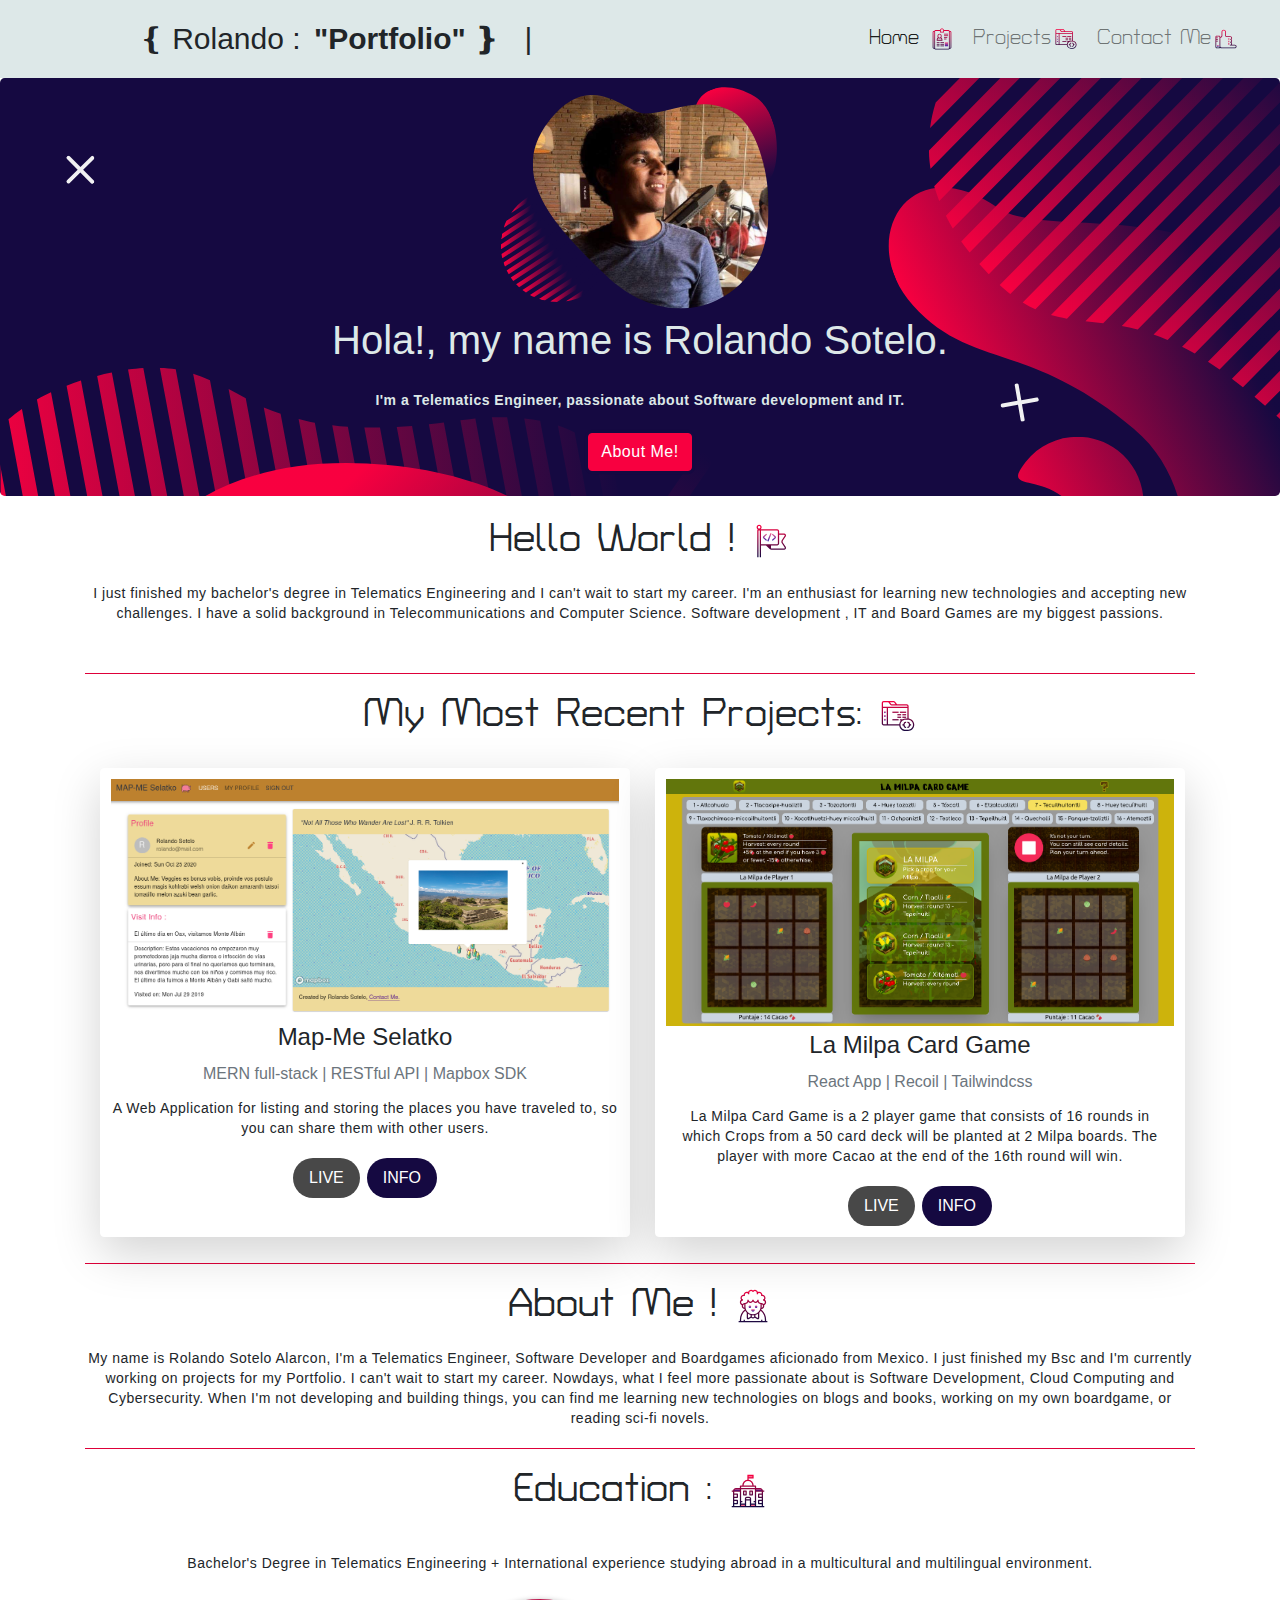
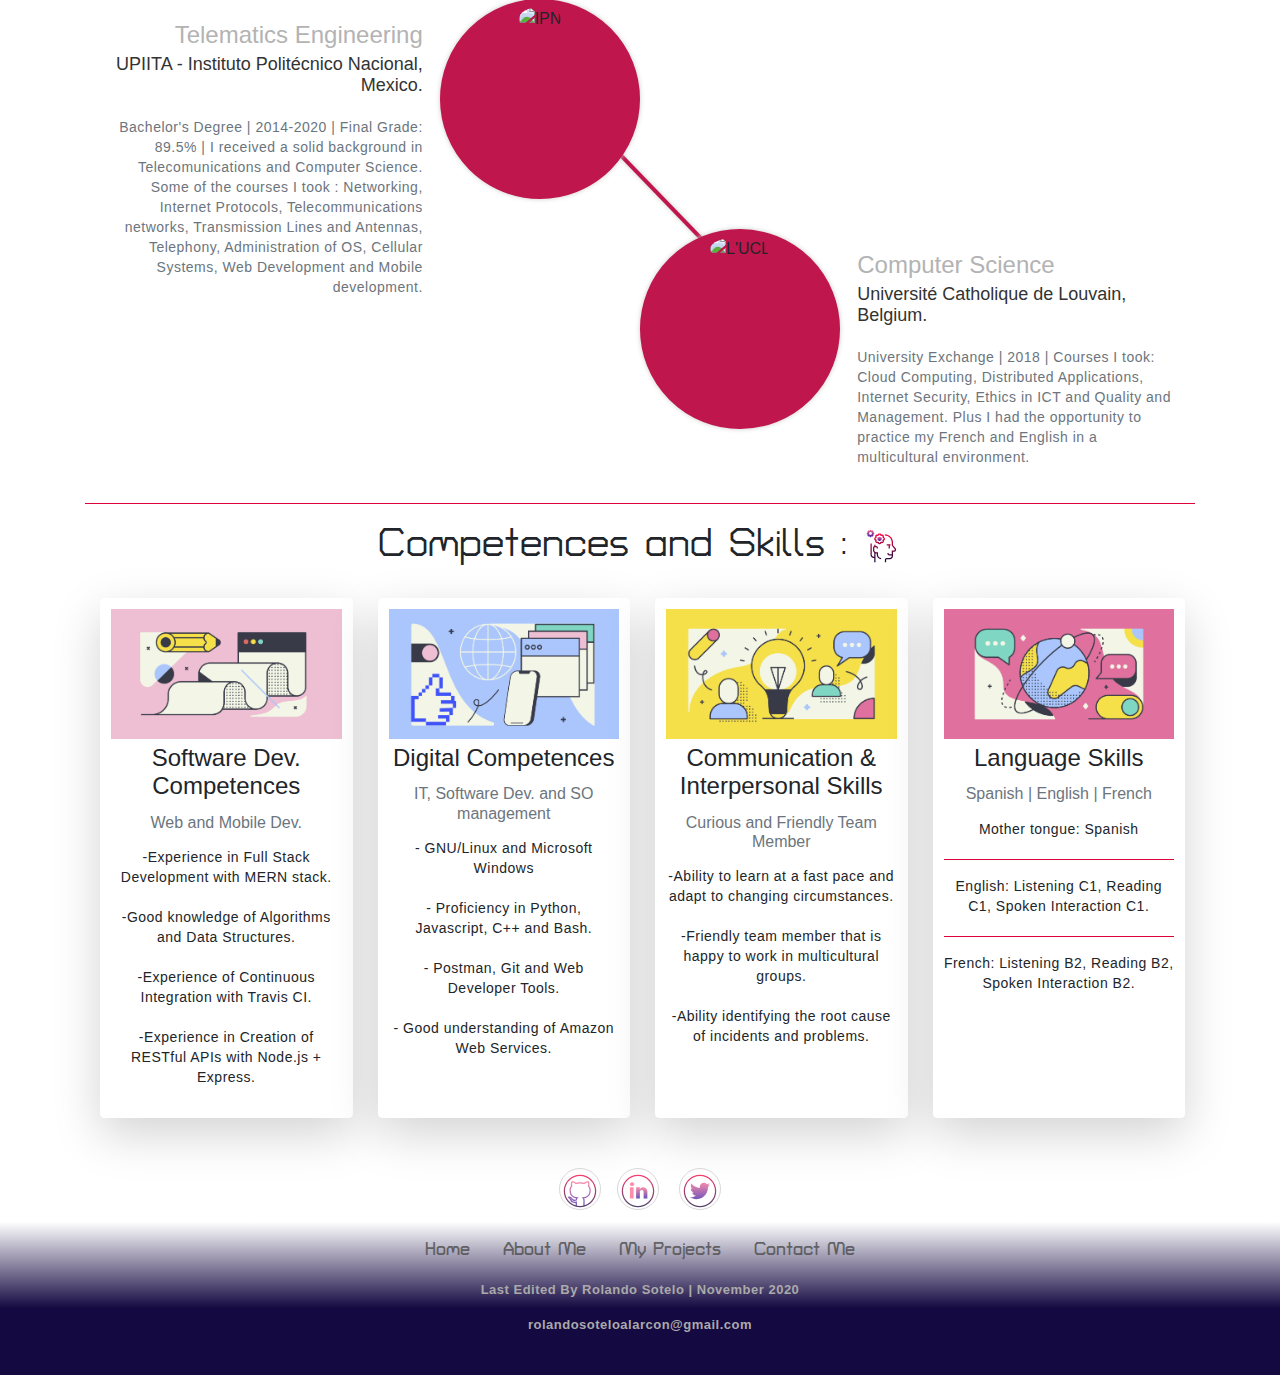
==== commit 6b0aea87: "Website update." ====
--- a/index.html
+++ b/index.html
@@ -79,16 +79,17 @@
                     <h6 class="text-muted card-subtitle mb-2" style="margin-top: 0px;">MERN full-stack | RESTful API | Mapbox SDK</h6>
                     <p class="card-text" style="/*width: 180px;*/margin-top: 15px;margin-bottom: 20px;">A Web Application for listing and storing the places you have traveled to, so you can share them with other users.</p>
                     <div class="btn-group" role="group"><a class="btn btn-primary" role="button" style="background-color: rgb(72,72,72);" href="https://selatko-map-me.herokuapp.com/" target="_blank">LIVE</a><a class="btn btn-primary" role="button" style="margin-left: 7px;background: #150941;"
-                            href="projects.html/#selatko-map-me" target="_blank">INFO</a></div>
-                </div>
-            </div>
-            <div class="card border-white border rounded shadow-lg" data-bs-hover-animate="pulse" style="width: 230px;/*height: 350px;*/margin: 10px;margin-left: 15px;width: 90%;">
-                <div class="card-body" style="/*width: 205px;*//*height: 350px;*/padding: 0px;margin: 10px;"><img class="d-lg-flex m-auto align-items-lg-center w-100" style="width: 205px;/*height: 115.31px;*/margin-left: 0px;padding-left: 0px;" src="assets/img/bio-technology.png">
-                    <h4 class="card-title" style="margin-top: 5px;">IoT Traffic Simulator</h4>
-                    <h6 class="text-muted card-subtitle mb-2" style="margin-top: 0px;">IoT Traffic Models | Python | Tkinter GUI</h6>
-                    <p class="card-text" style="/*width: 180px;*/margin-top: 15px;margin-bottom: 20px;">IoT traffic simulator, which implements the NB-IoT technology, with the goal of analyzing the QoS provided to IoT devices.</p>
-                    <div class="btn-group" role="group"><a class="btn btn-primary" role="button" style="background-color: rgb(72,72,72);" href="https://github.com/soteloalarco/cmmpptraffic-noma-aided-nbiot-simulator" target="_blank">GITHUB</a><button class="btn btn-primary" type="button"
-                            style="margin-left: 7px;background: #150941;">INFO</button></div>
+                            href="projects.html#selatko-map-me" target="_blank">INFO</a></div>
+                </div>
+            </div>
+            <div class="card border-white border rounded shadow-lg" data-bs-hover-animate="pulse" style="width: 230px;/*height: 350px;*/margin: 10px;margin-left: 15px;width: 90%;">
+                <div class="card-body" style="/*width: 205px;*//*height: 350px;*/padding: 0px;margin: 10px;"><img class="d-lg-flex m-auto align-items-lg-center w-100" style="width: 205px;/*height: 115.31px;*/margin-left: 0px;padding-left: 0px;" src="assets/img/la-milpa-sc2.png">
+                    <h4 class="card-title" style="margin-top: 5px;">La Milpa Card Game</h4>
+                    <h6 class="text-muted card-subtitle mb-2" style="margin-top: 0px;">React App | Recoil | Tailwindcss</h6>
+                    <p class="card-text" style="/*width: 180px;*/margin-top: 15px;margin-bottom: 20px;">La Milpa Card Game is a 2 player game that consists of 16 rounds in <br>which Crops from a 50 card deck will be planted at 2 Milpa boards. The <br>player with more Cacao at the end of the 16th round will win.<br></p>
+                    <div class="btn-group"
+                        role="group"><a class="btn btn-primary" role="button" style="background-color: rgb(72,72,72);" href="https://la-milpa-card-game.vercel.app/" target="_blank">LIVE</a><a class="btn btn-primary" role="button" style="margin-left: 7px;background: #150941;"
+                            href="projects.html#la-milpa-card-game" target="_blank">INFO</a></div>
                 </div>
             </div>
         </div>
